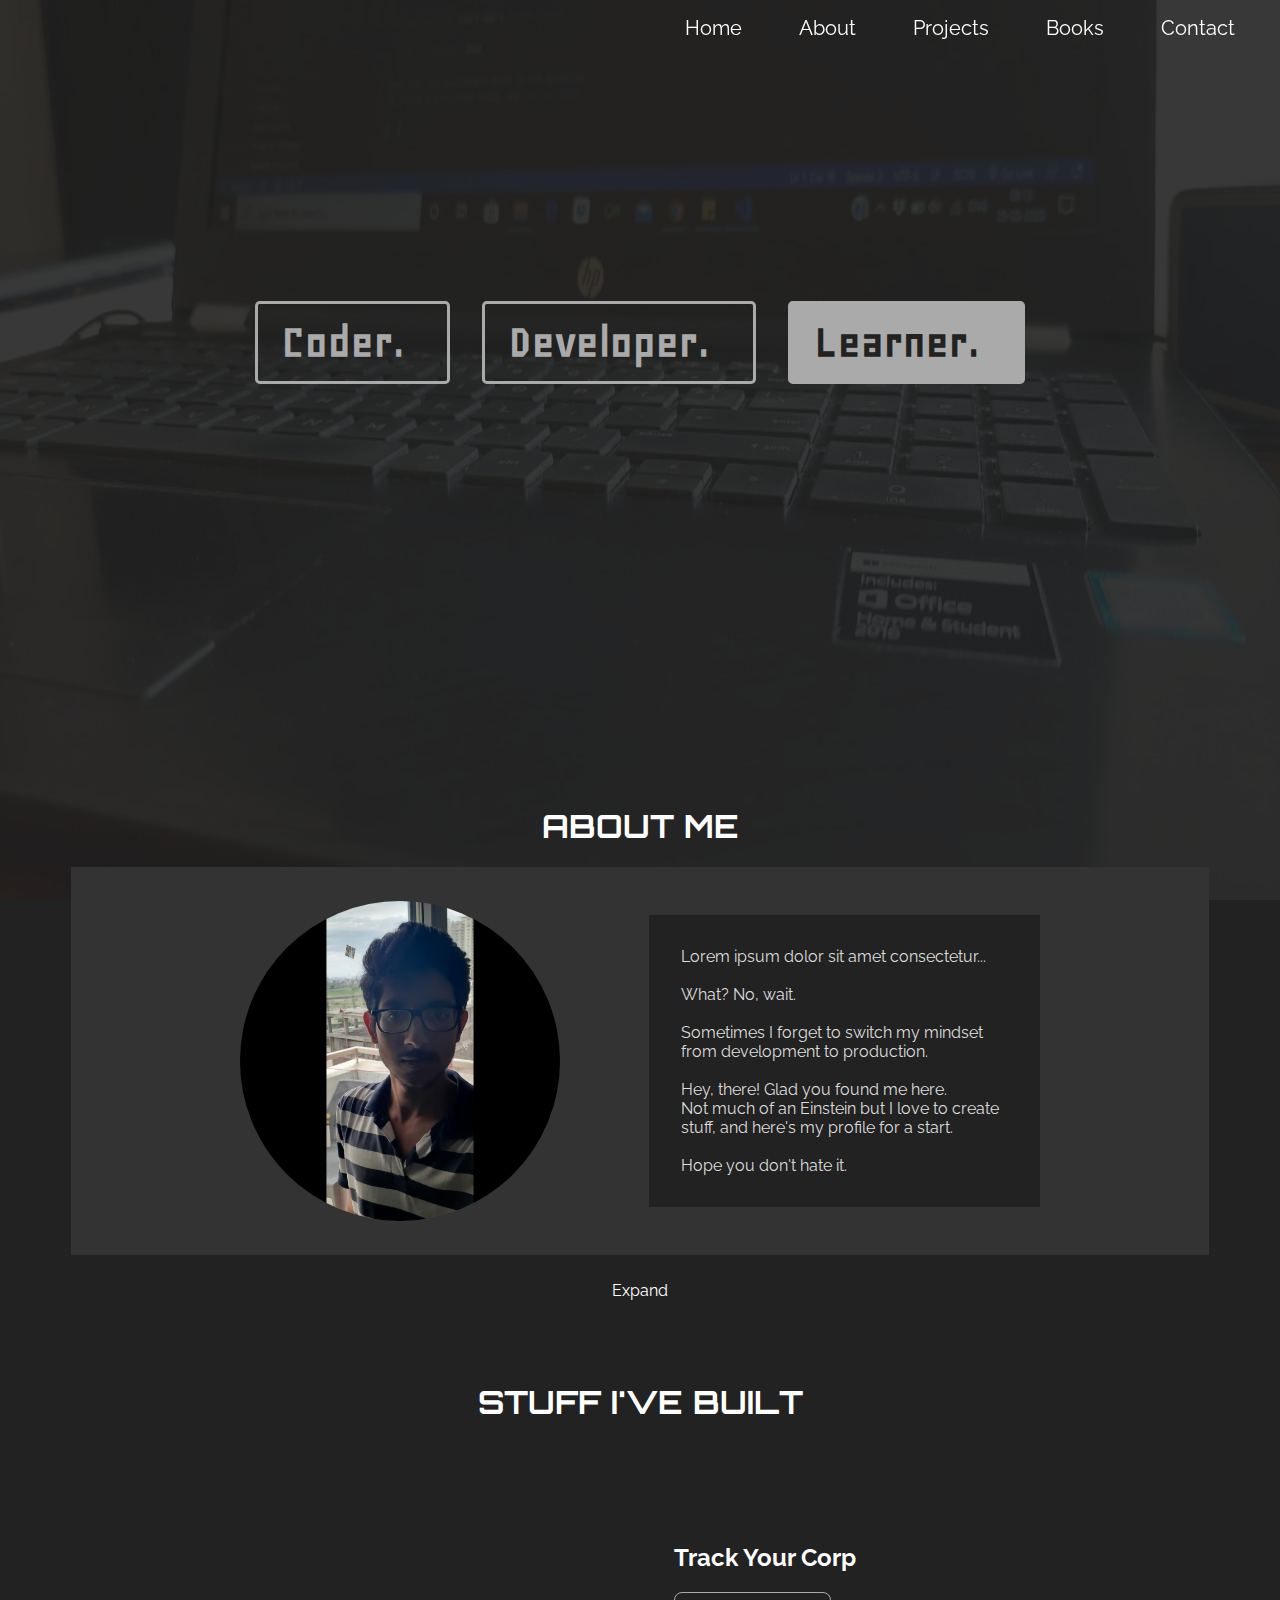
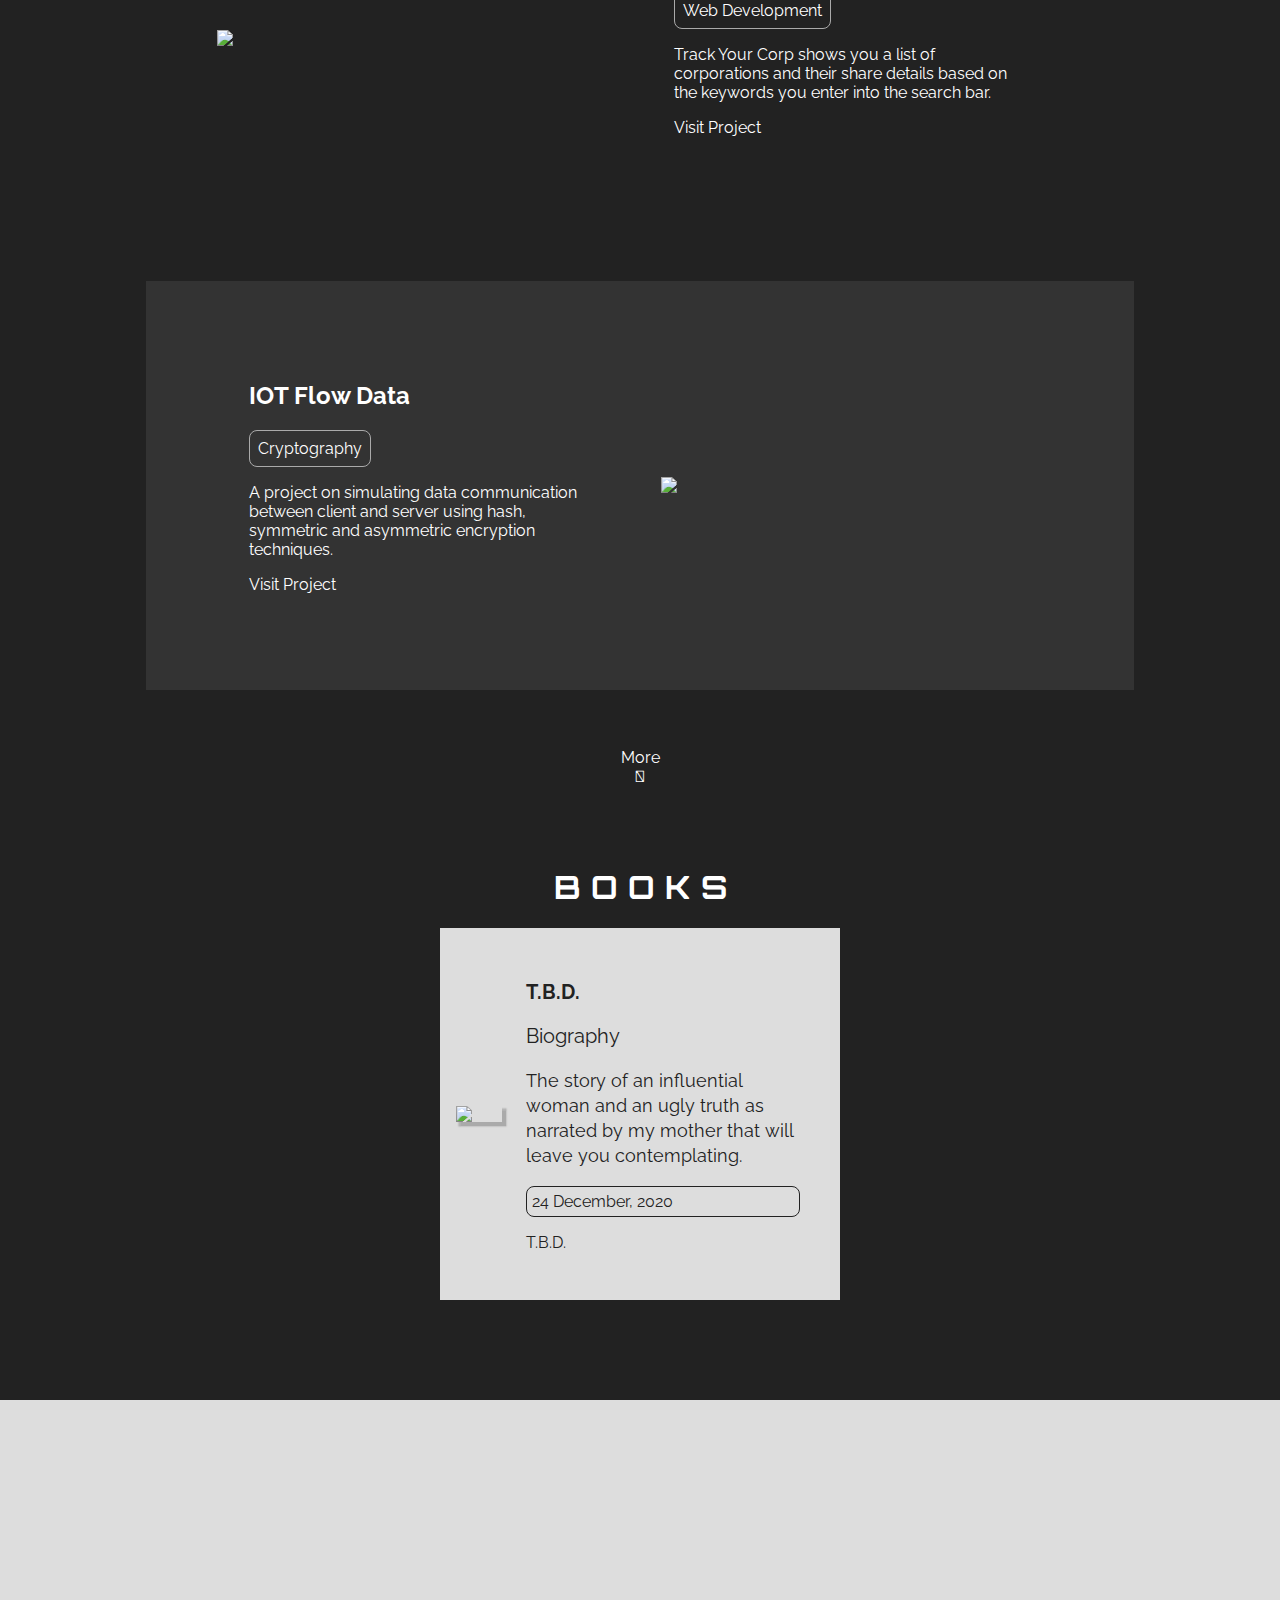
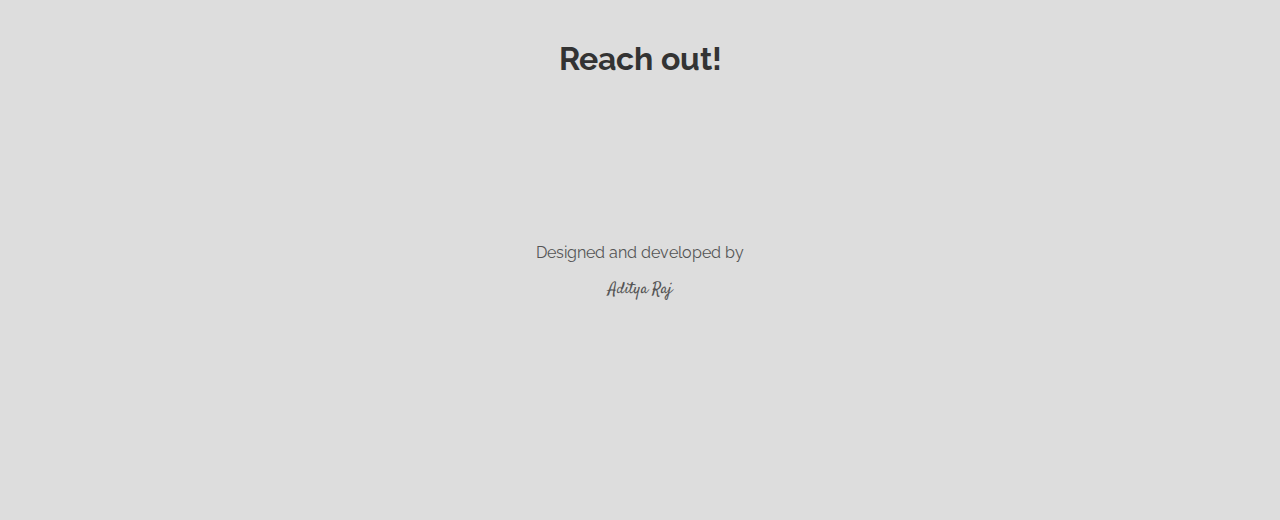
==== index.html @ afdf4fee "Added complete responsivity" ====
<!DOCTYPE html>
<html lang="en">
<head>
    <meta charset="UTF-8">
    <meta name="viewport" content="width=device-width, initial-scale=1.0">
    <link rel="shortcut icon" href="./resources/favicon.ico" type="image/x-icon" />
    <title>Aditya Raj's Portfolio | Projects, Books and More</title>
    <link href="https://fonts.googleapis.com/css2?family=Raleway:wght@400;500&display=swap" rel="stylesheet">
    <link href="https://fonts.googleapis.com/css2?family=Allerta+Stencil&family=Geo&family=Neucha&family=Orbitron&display=swap" rel="stylesheet">
    <link href="https://fonts.googleapis.com/css2?family=Satisfy&display=swap" rel="stylesheet">
    <link href="https://fonts.googleapis.com/css2?family=VT323&display=swap" rel="stylesheet">
    <link href="https://fonts.googleapis.com/css2?family=Orbitron&family=VT323&display=swap" rel="stylesheet">
    <link rel="stylesheet" href="./styles/main.css" />
    <link rel="stylesheet" href="./styles/scrollbar.css" />
    <link rel="stylesheet" href="./styles/navbar.css" />
    <link rel="stylesheet" href="./styles/header.css" />
    <link rel="stylesheet" href="./styles/about.css" />
    <link rel="stylesheet" href="./styles/projects.css" />
    <link rel="stylesheet" href="./styles/books.css" />
    <link rel="stylesheet" href="./styles/view.css" />
    <link rel="stylesheet" href="./styles/footer.css" />
    <script defer src="https://kit.fontawesome.com/a076d05399.js"></script>
    <script defer src="./scripts/navbar_effect.js"></script>
    <script defer src="./scripts/fetch_data.js"></script>
    <script defer src="./scripts/disp_about.js"></script>
    <script defer src="./scripts/disp_exp.js"></script>
    <script defer src="./scripts/disp_edu.js"></script>
    <script defer src="./scripts/disp_proj.js"></script>
    <script defer src="./scripts/disp_books.js"></script>
</head>
<body>
    <div class="nav-bar">
        <div class="nav-bar-links">
            <a href="#" onclick="scroll_to_top(() => window.scrollTo(0, 0))">Home</a>
            <a href="#about">About</a>
            <a href="#projects">Projects</a>
            <a href="#books">Books</a>
            <a href="#foot">Contact</a>
        </div>
    </div>

    <div class="header">
        <div class="header-links">
            <a title="LinkedIn" href="https://www.linkedin.com/in/aditya-raj-090949146/" target="_blank"><i class="fab fa-linkedin"></i></a>
            <a title="GitHub" href="https://github.com/adityaDel222" target="_blank"><i class="fab fa-github"></i></a>
            <a title="Email" href="mailto:aditya.del222@gmail.com" target="_blank"><i class="fas fa-envelope-open"></i></a>
        </div>
        <img src="./resources/cover.jpeg" alt="Aditya Raj" />
        <div class="header-titles">
            <div class="header-item">
                <span class="fas fa-file-code"></span><br />
                <h1>Coder.</h1>
            </div>
            <div class="header-item">
                <span class="fas fa-laptop-code"></span><br />
                <h1>Developer.</h1>
            </div>
            <div class="header-item">
                <span class="fas fa-book"></span><br />
                <h1>Learner.</h1>
            </div>
        </div>
    </div>

    <div id="about"></div>
    <div class="section about-section">
        <h1>ABOUT ME</h1>
        <div class="about-info">
            <img src="./resources/me.jpg" alt="Aditya" />
            <p id="about-info-p"></p>
        </div>
        <div class="view-more" onclick="display_more_about()">Expand<br /><span class="fas fa-chevron-down"></span></div>
        <div class="about-desc">
            <div class="experiences">
                <h2>Work Experience</h2>
                <div class="experiences-list"></div>
            </div>
            <div class="educations">
                <h2>Education</h2>
                <div class="education-list"></div>
            </div>
        </div>
        <div class="view-less" onclick="hide_more_about()">Contract<br /><span class="fas fa-chevron-up"></span></div>
    </div>

    <div id="projects"></div>
    <div class="section projects-section">
        <h1>STUFF I'VE BUILT</h1>
        <div class="projects-list"></div>
        <div class="view-more" onclick="display_more_projects()">More<br /><span class="fas">&#xf078;</span></div>
        <div class="projects-list more-projects-list"></div>
        <div class="view-less" onclick="hide_more_projects()">Less<br /><span class="fas fa-chevron-up"></span></div>
    </div>

    <div id="books"></div>
    <div class="section books-section">
        <h1>B O O K S</h1>
        <div class="books-list"></div>
    </div>

    <div id="foot" class="footer">
        <h1>Reach out!</h1>
        <div class="contact-links">
            <a title="LinkedIn" href="https://www.linkedin.com/in/aditya-raj-090949146/" target="_blank"><i class="fab fa-linkedin"></i></a>
            <a title="GitHub" href="https://github.com/adityaDel222" target="_blank"><i class="fab fa-github"></i></a>
            <a title="Email" href="mailto:aditya.del222@gmail.com" target="_blank"><i class="fas fa-envelope-open"></i></a>
        </div>
        <p>Designed and developed by</p>
        <p>Aditya Raj</p>
    </div>
</body>
</html>
---- styles/main.css ----
* {
    box-sizing: border-box;
}
html {
    scroll-behavior: smooth;
}
body {
    margin: 0;
    background-color: #222;
    font-family: 'Raleway', sans-serif;
    color: #fff;
}
a {
    text-decoration: none;
    color: #fff;
}
.odd-item {
    background-color: #333;
}
.section h1 {
    font-family: 'Orbitron', sans-serif;
}
/* .section {
    margin: 4em 2em 5em 2em;
    display: flex;
    flex-direction: column;
    justify-content: space-around;
    align-items: center;
}
.section h1 {
    text-align: center;
    top: 2em;
    position: sticky;
    font-family: 'Orbitron', sans-serif;
    font-size: 1.7em;
    padding: 1em;
    background-color: #222;
    width: 100%;
}

@media only screen and (max-width: 500px) {
    * {
        margin: 0;
        padding: 0;
    }
} */
---- styles/scrollbar.css ----
::-webkit-scrollbar {
    width: 0.5em;
}
::-webkit-scrollbar-track {
    border-radius: 0.1em;
    background-color: #222;
}
::-webkit-scrollbar-thumb {
    background-color: #222;
    border-radius: 0.5em;
}
::-webkit-scrollbar-thumb:hover {
    background-color: #777;
}
---- styles/navbar.css ----
.nav-bar {
    display: flex;
    justify-content: flex-end;
    align-self: center;
    position: sticky;
    top: 0;
    z-index: 1;
}
.nav-bar-1 {
    background-color: #ddd;
    color: #222;
    transition: 0.2s;
}
.nav-bar-links {
    width: 50%;
    display: flex;
    justify-content: space-around;
    align-items: center;
    padding: 1em;
}
.nav-bar-links-1 {
    color: #222;
    transition: 0.2s;
}
.nav-bar-links a {
    font-size: 1.25em;
}
.nav-bar-links a:hover {
    color: #aaa;
}

@media only screen and (max-width: 1000px) {
    .nav-bar {
        display: none;
    }
}
---- styles/header.css ----
@media only screen and (max-width: 1000px) {
    .header {
        width: 100%;
        display: flex;
        flex-direction: column;
        justify-content: flex-start;
        align-items: center;
    }
    .header-links {
        width: 100%;
        background-color: #555;
        display: flex;
        justify-content: space-around;
    }
    .header-links a {
        font-size: 1.5em;
        padding: 0.5em 0;
    }
    .header img {
        display: none;
    }
    .header-titles {
        width: 100%;
        height: 100%;
        display: flex;
        flex-direction: column;
        justify-content: center;
        align-items: center;
        margin-top: 50px;
        margin-bottom: 50px;
    }
    .header-titles h1 {
        font-family: 'Geo', sans-serif;
        font-size: 3em;
        margin: 0.25em;
    }
    .header-item {
        width: 70%;
        color: #ddd;
        padding: 0 15px;
    }
    .header-item br, .header-item span {
        display: none;
    }
}

@media only screen and (max-width: 500px) {
    .header-titles {
        margin-top: 150px;
        margin-bottom: 200px;
    }
}

@media only screen and (min-height: 650px) and (max-height: 700px) {
    .header-titles {
        margin-top: 200px;
        margin-bottom: 200px;
    }
}

@media only screen and (min-height: 700px) and (max-height: 900px) {
    .header-titles {
        margin-top: 200px;
        margin-bottom: 325px;
    }
}

@media only screen and (min-width: 1000px) {
    .header {
        display: flex;
        flex-direction: column;
        justify-content: center;
        align-items: center;
        /* height: 100vh; */
    }
    .header-links {
        display: none;
    }
    .header img {
        width: 100%;
        height: 100vh;
        position: absolute;
        top: 0;
        z-index: -1;
        opacity: 0.1;
    }
    .header-titles  {
        display: flex;
        justify-content: center;
        align-items: center;
    }
    .header-item {
        display: flex;
        flex-direction: column;
        justify-content: center;
        align-items: center;
        margin: 1em;
    }
    .header-item span {
        font-size: 4em;
        color: #aaa;
    }
    .header-titles h1 {
        font-family: 'Geo', sans-serif;
        color: #aaa;
        font-size: 3em;
        margin: 0.2em;
        width: 100%;
        border: 0.075em solid #aaa;
        border-radius: 0.1em;
        padding: 0.25em 0.5em;
    }
    .header-titles .header-item:last-child h1 {
        background-color: #aaa;
        color: #222;
    }
}
---- styles/about.css ----
@media only screen and (max-width: 1000px) {
    .about-section {
        display: flex;
        flex-direction: column;
        justify-content: center;
        align-items: center;
    }
    .about-info {
        display: flex;
        flex-direction: column;
        justify-content: center;
        align-items: center;
        background-color: #ddd;
        padding: 30px 0;
    }
    .about-info img {
        max-width: 50%;
        border-radius: 50%;
    }
    .about-info p {
        width: 100%;
        margin-top: 30px;
        line-height: 25px;
        background-color: #222;
        padding: 30px;
    }
    .about-desc {
        display: none;
        flex-direction: column;
        justify-content: center;
        align-items: center;
        margin: 0 30px;
    }
    .experiences, .educations {
        display: flex;
        flex-direction: column;
        justify-content: center;
        align-items: center;
    }
    .timeline {
        display: none;
    }
    .experience-body, .education-body {
        padding: 30px;
    }
    .exp-title, .edu-degree {
        font-size: 1.5em;
    }
    .exp-company, .edu-institution {
        font-size: 1.25em;
    }
    .exp-location {
        font-size: 0.9em;
        display: inline-block;
        color: #ccc;
    }
    .exp-period, .edu-period {
        display: inline-block;
        padding: 0.5em;
        font-size: 0.8em;
        border: 0.1em solid #777;
        border-radius: 0.5em;
        margin: 0 1em 0 0;
        background-color: #333;
    }
    .edu-subject span {
        margin-right: 5px;
    }
    .exp-description, .edu-subject {
        line-height: 25px;
    }
}

@media only screen and (max-width: 500px) {
    .about-info img {
        max-width: 80%;
    }
}

@media only screen and (min-width: 1000px) {
    .about-section {
        display: flex;
        flex-direction: column;
        justify-content: center;
        align-items: center;
        margin-top: 50px;
    }
    .about-info {
        display: flex;
        justify-content: space-evenly;
        align-items: center;
        background-color: #333;
        padding: 2em 5em;
        margin-bottom: 1em;
    }
    .about-info img {
        width: 20em;
        border-radius: 50%;
    }
    .about-info p {
        width: 40%;
        background-color: #222;
        color: #ddd;
        padding: 2em;
    }
    .about-desc {
        display: none;
        flex-direction: column;
        justify-content: center;
        align-items: center;
    }
    .experiences, .educations {
        display: flex;
        flex-direction: column;
        justify-content: center;
        align-items: center;
    }
    .experiences-list, .education-list {
        display: flex;
        flex-direction: column;
        justify-content: center;
        align-items: center;
    }
    .experience, .education {
        display: flex;
        justify-content: center;
    }
    .timeline {
        display: flex;
        flex-direction: column;
        justify-content: center;
        align-items: center;
        margin-bottom: 0;
    }
    .timeline .circle {
        width: 0;
        height: 0;
        border: 0.75em solid #aaa;
        border-radius: 50%;
        display: flex;
        justify-content: center;
        align-items: center;
    }
    .timeline .circle .inner-circle {
        width: 0;
        height: 0;
        border: 0.5em solid #222;
        border-radius: 50%;
    }
    .timeline .line {
        width: 0;
        height: 100%;
        border: 0.15em solid #777;
    }
    .education:first-child .timeline .line:first-child,
    .education:last-child .timeline .line:last-child,
    .experience:first-child .timeline .line:first-child,
    .experience:last-child .timeline .line:last-child {
        border-color: #222;
    }
    .experience-body, .education-body {
        width: 40em;
        margin-left:1em;
        padding: 1em;
    }
    .experience-body p, .education-body p {
        margin-bottom: 0.5em;
    }
    .experience-body .exp-title, .education-body .edu-degree {
        font-size: 1.25em;
        font-weight: bold;
    }
    .experience-body .exp-company, .education-body .edu-institution {
        font-size: 1.25em;
    }
    .experience-body .exp-location {
        font-size: 0.9em;
        display: inline-block;
        margin-left: 1em;
        color: #ccc;
    }
    .experience-body .exp-period, .education-body .edu-period {
        display: inline-block;
        padding: 0.5em;
        font-size: 0.8em;
        border: 0.1em solid #777;
        border-radius: 0.5em;
        margin: 0;
        background-color: #333;
    }
    .exp-description, .edu-subject {
        line-height: 25px;
    }
}
---- styles/projects.css ----
@media only screen and (max-width: 1000px) {
    .projects-section {
        display: flex;
        flex-direction: column;
        justify-content: center;
        align-items: center;
    }
    .projects-section h1 {
        margin-top: 50px;
    }
    .projects-list {
        display: flex;
        flex-direction: column;
        justify-content: center;
        align-items: center;
    }
    .project {
        display: flex;
        flex-direction: column;
        justify-content: center;
        align-items: center;
    }
    .project img {
        order: 1;
        margin-top: 50px;
        width: 100%;
    }
    .project-info {
        order: 2;
        padding: 1em 3em;
    }
    .project-title {
        font-size: 1.5em;
    }
    .project-domain {
        display: inline-block;
        padding: 0.5em;
        margin: 0;
        border: 2px solid #aaa;
        border-radius: 0.5em;
    }
    .project-description {
        line-height: 25px;
    }
    .projects-section .view-more, .projects-section .view-less {
        margin-top: 10px;
        text-align: center;
    }
    .more-projects-list, .projects-section .view-less {
        display: none;
    }
}

@media only screen and (min-width: 1000px) {
    .projects-section {
        display: flex;
        flex-direction: column;
        justify-content: center;
        align-items: center;
        margin-top: 50px;
    }
    .projects-list {
        display: flex;
        flex-direction: column;
        justify-content: center;
        align-items: center;
        margin: 0 2em;
    }
    .more-projects-list {
        display: none;
    }
    .project {
        display: flex;
        justify-content: space-evenly;
        align-items: center;
        margin-bottom: 3em;
        width: 85%;
        padding: 3em;
    }
    .project img {
        width: 45%;
    }
    .project-info {
        margin: 2em;
        width: 40%;
    }
    .project-domain {
        display: inline-block;
        padding: 0.5em;
        margin: 0;
        border: 0.05em solid #aaa;
        border-radius: 0.5em;
    }
}
---- styles/books.css ----
@media only screen and (max-width: 1000px) {
    .books-section {
        display: flex;
        flex-direction: column;
        justify-content: center;
        align-items: center;
    }
    .books-section h1 {
        margin-top: 50px;
    }
    .books-list {
        display: flex;
        flex-direction: column;
        justify-content: center;
        align-items: center;
    }
    .book {
        display: flex;
        flex-direction: column;
        justify-content: center;
        align-items: center;
        background-color: #ddd;
        padding: 1em;
        color: #000;
        margin-bottom: 2em;
    }
    .book img {
        width: 30%;
        box-shadow: 2px 2px 1px 1px #aaa;
    }
    .book-info {
        margin: 1em 3em;
    }
    .book-title {
        font-size: 1.25em;
        font-weight: bold;
    }
    .book-genre {
        font-size: 1.25em;
    }
    .book-description {
        line-height: 25px;
    }
    .book-release-date {
        display: inline-block;
        padding: 0.5em;
        font-size: 0.8em;
        border: 0.1em solid #333;
        border-radius: 0.5em;
        margin: 0 1em 0 0;
    }
}

@media only screen and (max-width: 500px) {
    .book img {
        width: 40%;
    }
}

@media only screen and (min-width: 1000px) {
    .books-section {
        display: flex;
        flex-direction: column;
        justify-content: center;
        align-items: center;
        margin-top: 50px;
    }
    .books-list {
        display: flex;
        justify-content: center;
        align-items: center;
    }
    .book {
        display: flex;
        justify-content: center;
        align-items: center;
        background-color: #ddd;
        color: #222;
        width: 25em;
        padding: 1em;
    }
    .book img {
        width: 10em;
        box-shadow: 0.2em 0.2em 0.1em 0.1em #aaa;
    }
    .book-info {
        margin: 1em 1.5em;;
    }
    .book-title {
        font-weight: bold;
        font-size: 1.25em;
    }
    .book-genre {
        font-size: 1.25em;
    }
    .book-description {
        font-size: 1.1em;
    }
    .book-description {
        line-height: 25px;
    }
    .book-release-date {
        padding: 0.3em;
        border: 0.05em solid #222;
        border-radius: 0.5em;
    }
}
---- styles/view.css ----
.view-less {
    display: none;
}
.view-more, .view-less {
    text-align: center;
    cursor: pointer;
    margin: 10px;
}
.view-more span, .view-less span {
    margin: 0;
}
.view-more span:hover, .view-less span:hover {
    transform: translateY(0.1em);
}
.view-less span:hover {
    transform: translateY(-0.1em);
}
---- styles/footer.css ----
@media only screen and (max-width: 1000px) {
    .footer {
        display: flex;
        flex-direction: column;
        justify-content: center;
        align-items: center;
    }
    .footer h1 {
        padding: 100px 0 50px 0;
    }
    .contact-links {
        display: flex;
        width: 80%;
        justify-content: space-around;
        align-items: center;
        margin-bottom: 50px;
    }
    .contact-links a {
        font-size: 3em;
    }
    .footer p {
        color: #aaa;
    }
    .footer p:last-child {
        font-family: 'Satisfy', cursive;
        margin: 0 0 30px 0;
    }
}

@media only screen and (min-width: 1000px) {
    .footer {
        display: flex;
        flex-direction: column;
        justify-content: center;
        align-items: center;
        min-height: 80vh;
        background-color: #ddd;
        margin-top: 100px;
    }
    .footer h1 {
        color: #333;
    }
    .contact-links {
        display: flex;
        justify-content: space-between;
        align-items: center;
    }
    .contact-links a {
        margin: 1em 0.5em;
        font-size: 4em;
        color: hsla(201, 50%, 20%, 0.8);
    }
    .contact-links a:hover {
        color: hsla(201, 50%, 20%, 1);
    }
    .footer p {
        color: #555;
        margin-bottom: 0;
        text-align: center;
    }
    .footer p:last-child {
        font-family: 'Satisfy', cursive;
    }
}
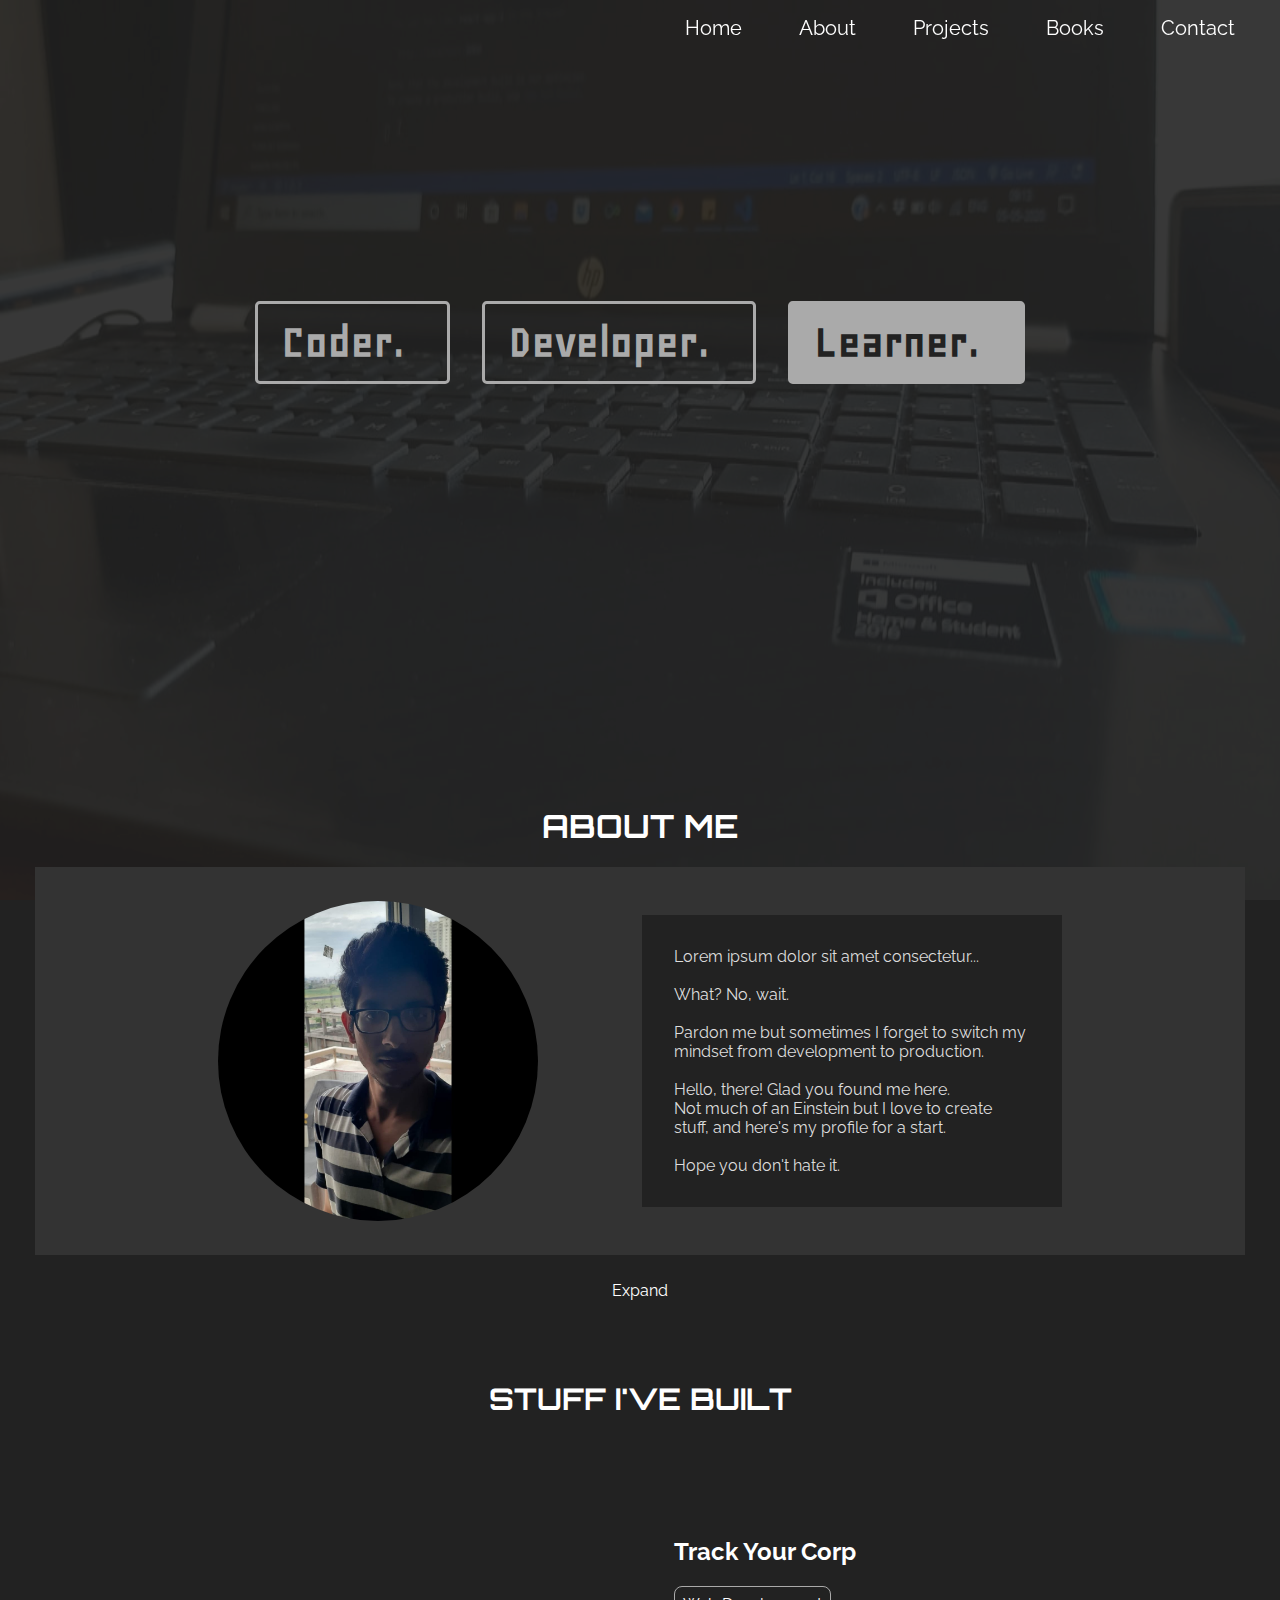
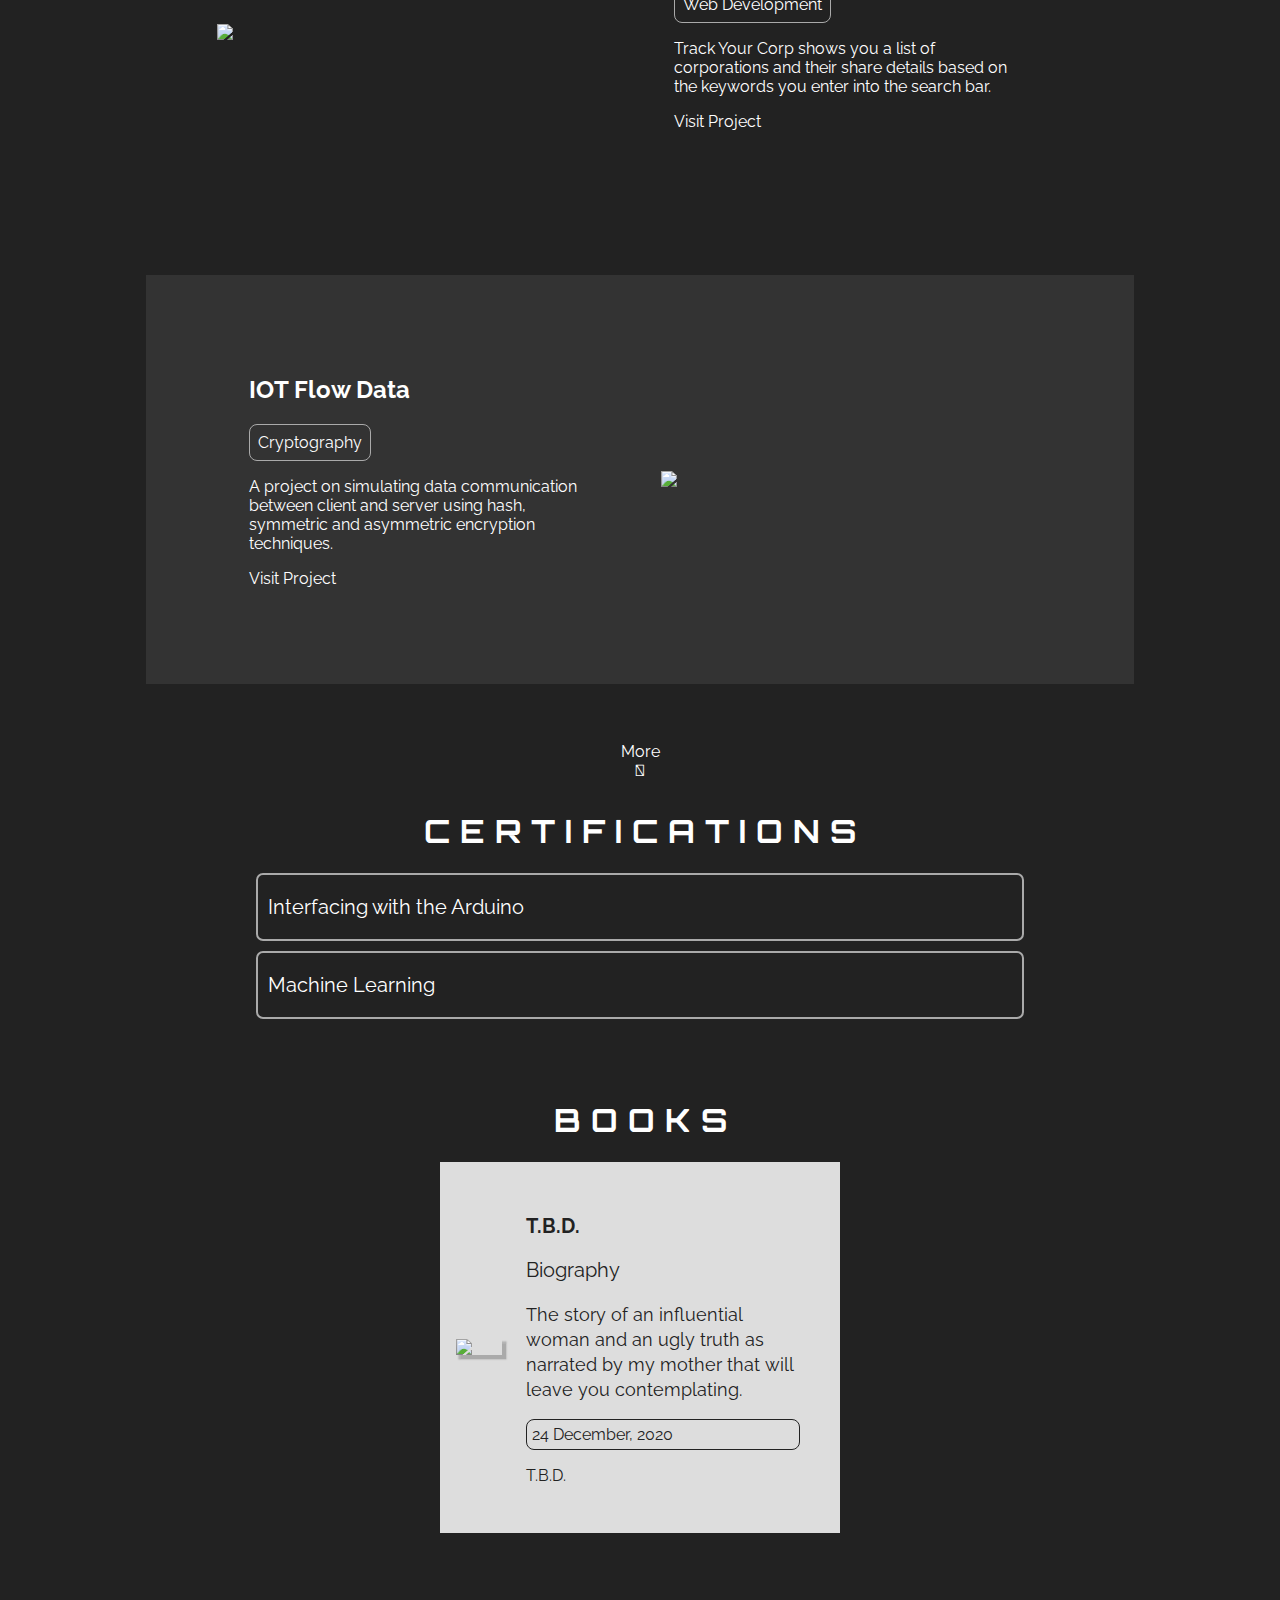
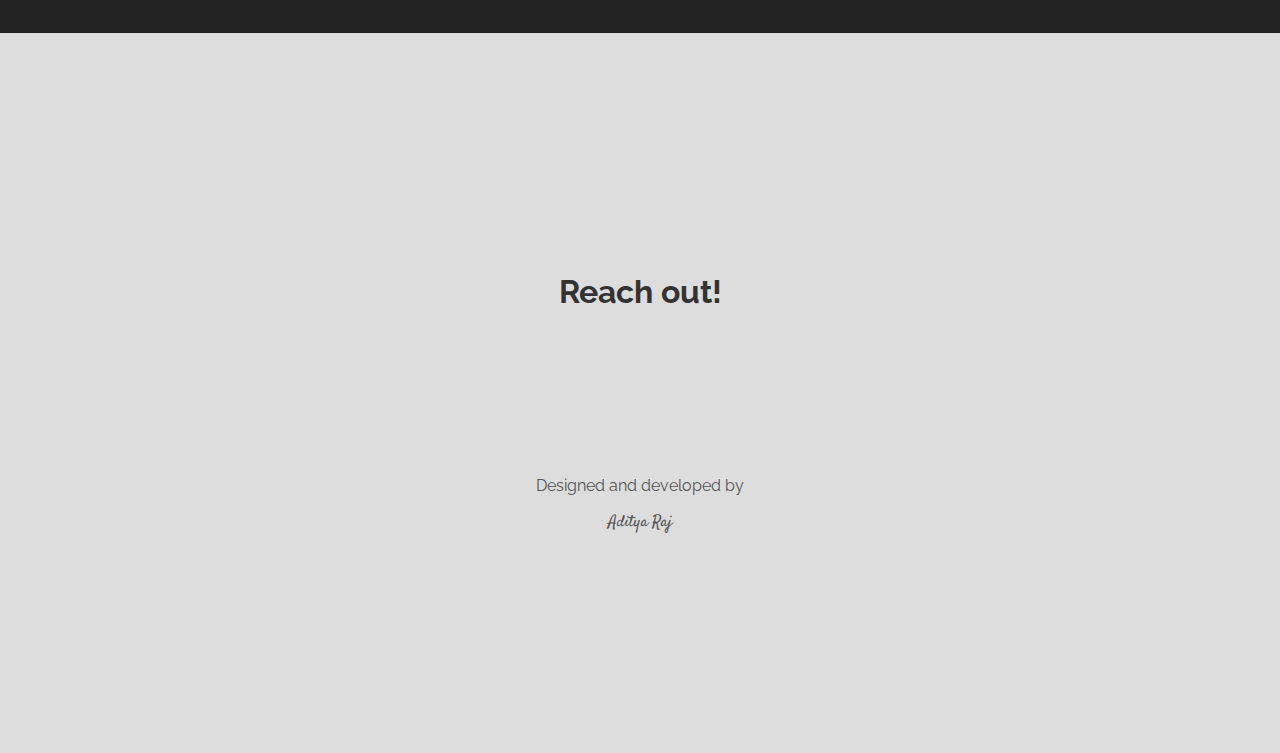
==== commit 44bd1e19: "Added certifications with responsivity" ====
--- a/index.html
+++ b/index.html
@@ -16,6 +16,7 @@
     <link rel="stylesheet" href="./styles/header.css" />
     <link rel="stylesheet" href="./styles/about.css" />
     <link rel="stylesheet" href="./styles/projects.css" />
+    <link rel="stylesheet" href="./styles/certifications.css" />
     <link rel="stylesheet" href="./styles/books.css" />
     <link rel="stylesheet" href="./styles/view.css" />
     <link rel="stylesheet" href="./styles/footer.css" />
@@ -25,6 +26,7 @@
     <script defer src="./scripts/disp_about.js"></script>
     <script defer src="./scripts/disp_exp.js"></script>
     <script defer src="./scripts/disp_edu.js"></script>
+    <script defer src="./scripts/disp_cert.js"></script>
     <script defer src="./scripts/disp_proj.js"></script>
     <script defer src="./scripts/disp_books.js"></script>
 </head>
@@ -38,7 +40,6 @@
             <a href="#foot">Contact</a>
         </div>
     </div>
-
     <div class="header">
         <div class="header-links">
             <a title="LinkedIn" href="https://www.linkedin.com/in/aditya-raj-090949146/" target="_blank"><i class="fab fa-linkedin"></i></a>
@@ -61,7 +62,6 @@
             </div>
         </div>
     </div>
-
     <div id="about"></div>
     <div class="section about-section">
         <h1>ABOUT ME</h1>
@@ -82,7 +82,6 @@
         </div>
         <div class="view-less" onclick="hide_more_about()">Contract<br /><span class="fas fa-chevron-up"></span></div>
     </div>
-
     <div id="projects"></div>
     <div class="section projects-section">
         <h1>STUFF I'VE BUILT</h1>
@@ -91,13 +90,15 @@
         <div class="projects-list more-projects-list"></div>
         <div class="view-less" onclick="hide_more_projects()">Less<br /><span class="fas fa-chevron-up"></span></div>
     </div>
-
+    <div class="section certifications-section">
+        <h1> C E R T I F I C A T I O N S</h1>
+        <div class="certifications-list"></div>
+    </div>
     <div id="books"></div>
     <div class="section books-section">
         <h1>B O O K S</h1>
         <div class="books-list"></div>
     </div>
-
     <div id="foot" class="footer">
         <h1>Reach out!</h1>
         <div class="contact-links">
--- a/styles/main.css
+++ b/styles/main.css
@@ -19,28 +19,4 @@
 }
 .section h1 {
     font-family: 'Orbitron', sans-serif;
-}
-/* .section {
-    margin: 4em 2em 5em 2em;
-    display: flex;
-    flex-direction: column;
-    justify-content: space-around;
-    align-items: center;
-}
-.section h1 {
-    text-align: center;
-    top: 2em;
-    position: sticky;
-    font-family: 'Orbitron', sans-serif;
-    font-size: 1.7em;
-    padding: 1em;
-    background-color: #222;
-    width: 100%;
-}
-
-@media only screen and (max-width: 500px) {
-    * {
-        margin: 0;
-        padding: 0;
-    }
-} */+}--- a/styles/header.css
+++ b/styles/header.css
@@ -71,7 +71,6 @@
         flex-direction: column;
         justify-content: center;
         align-items: center;
-        /* height: 100vh; */
     }
     .header-links {
         display: none;
--- a/styles/projects.css
+++ b/styles/projects.css
@@ -1,3 +1,7 @@
+.projects-section h1 {
+    font-size: 30px;
+}
+
 @media only screen and (max-width: 1000px) {
     .projects-section {
         display: flex;
--- a/styles/certifications.css
+++ b/styles/certifications.css
@@ -0,0 +1,145 @@
+@media only screen and (max-width: 1000px) {
+    .certifications-section {
+        display: flex;
+        flex-direction: column;
+        justify-content: center;
+        align-items: center;
+    }
+    .certifications-section h1 {
+        margin: 75px 0 40px;
+        font-size: 24px;
+    }
+    .certifications-list {
+        display: flex;
+        flex-direction: column;
+        justify-content: center;
+        align-items: center;
+        width: 100%;
+    }
+    .certification {
+        display: flex;
+        flex-direction: column;
+        justify-content: center;
+        align-items: center;
+        width: 100%;
+        margin-bottom: 10px;
+    }
+    .certification-header {
+        display: flex;
+        justify-content: space-between;
+        align-items: center;
+        width: 100%;
+        padding: 0 10px;
+        margin: 0;
+        background-color: #333;
+        cursor: pointer;
+    }
+    .certification-header p {
+        font-size: 1.25em;
+    }
+    .certification-header .fa-chevron-up {
+        display: none;
+    }
+    .certification-body {
+        display: none;
+        flex-direction: column;
+        justify-content: space-around;
+        align-items: flex-start;
+        width: 100%;
+        padding: 0 30px;
+        background-color: #ddd;
+        color: #222;
+        box-shadow: inset 0 5px 10px #aaa;
+        transition: 2s;
+    }
+    .certification-body .cert-date span {
+        margin-left: 3px;
+        font-size: 0.75em;
+        background-color: #777;
+        color: #ddd;
+        border: 1px solid #222;
+        border-radius: 5px;
+        padding: 5px;
+    }
+    .certification-body a {
+        color: #222;
+    }
+    .certification-body span {
+        margin-left: 5px;
+    }
+}
+
+@media only screen and (min-width: 600px) {
+    .certification-body {
+        flex-direction: row;
+    }
+}
+
+@media only screen and (min-width: 1000px) {
+    .certifications-section {
+        display: flex;
+        flex-direction: column;
+        justify-content: center;
+        align-items: center;
+    }
+    .certifications-list {
+        display: flex;
+        flex-direction: column;
+        justify-content: center;
+        align-items: center;
+        width: 60%;
+    }
+    .certification {
+        display: flex;
+        flex-direction: column;
+        justify-content: center;
+        align-items: center;
+        width: 100%;
+        margin-bottom: 10px;
+    }
+    .certification-header {
+        display: flex;
+        justify-content: space-between;
+        align-items: center;
+        width: 100%;
+        padding: 0 10px;
+        margin: 0;
+        border: 2px solid #aaa;
+        border-top-left-radius: 7px;
+        border-top-right-radius: 7px;
+        border-bottom-left-radius: 7px;
+        border-bottom-right-radius: 7px;
+        cursor: pointer;
+    }
+    .certification-header p {
+        font-size: 1.25em;
+    }
+    .certification-header .fa-chevron-up {
+        display: none;
+    }
+    .certification-body {
+        display: none;
+        justify-content: space-around;
+        align-items: flex-start;
+        width: 100%;
+        background-color: #ddd;
+        color: #222;
+        box-shadow: inset 0 5px 10px #aaa;
+        transition: 2s;
+    }
+    .certification-body .cert-date span {
+        margin-left: 3px;
+        font-size: 0.75em;
+        background-color: #777;
+        color: #ddd;
+        border: 1px solid #222;
+        border-radius: 5px;
+        padding: 5px;
+    }
+    .certification-body a {
+        color: #222;
+    }
+    .certification-body span {
+        margin-left: 5px;
+    }
+}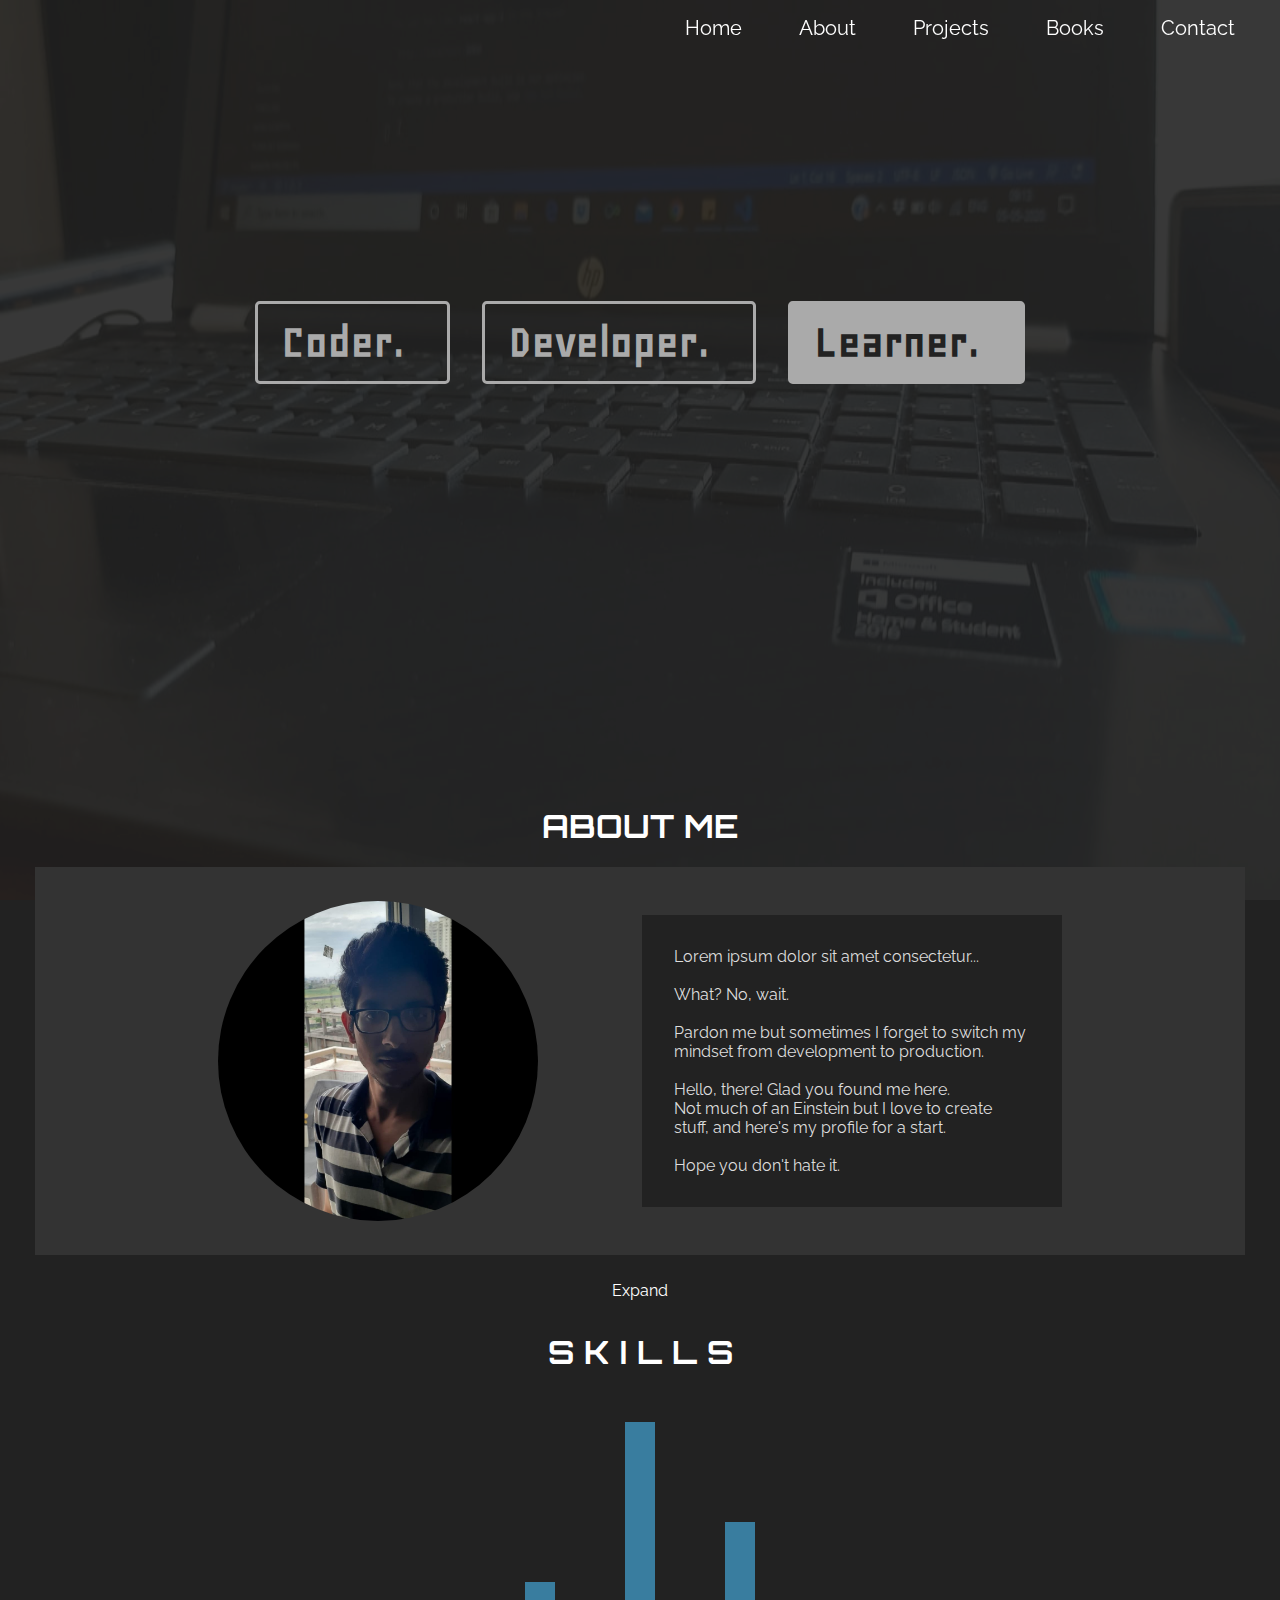
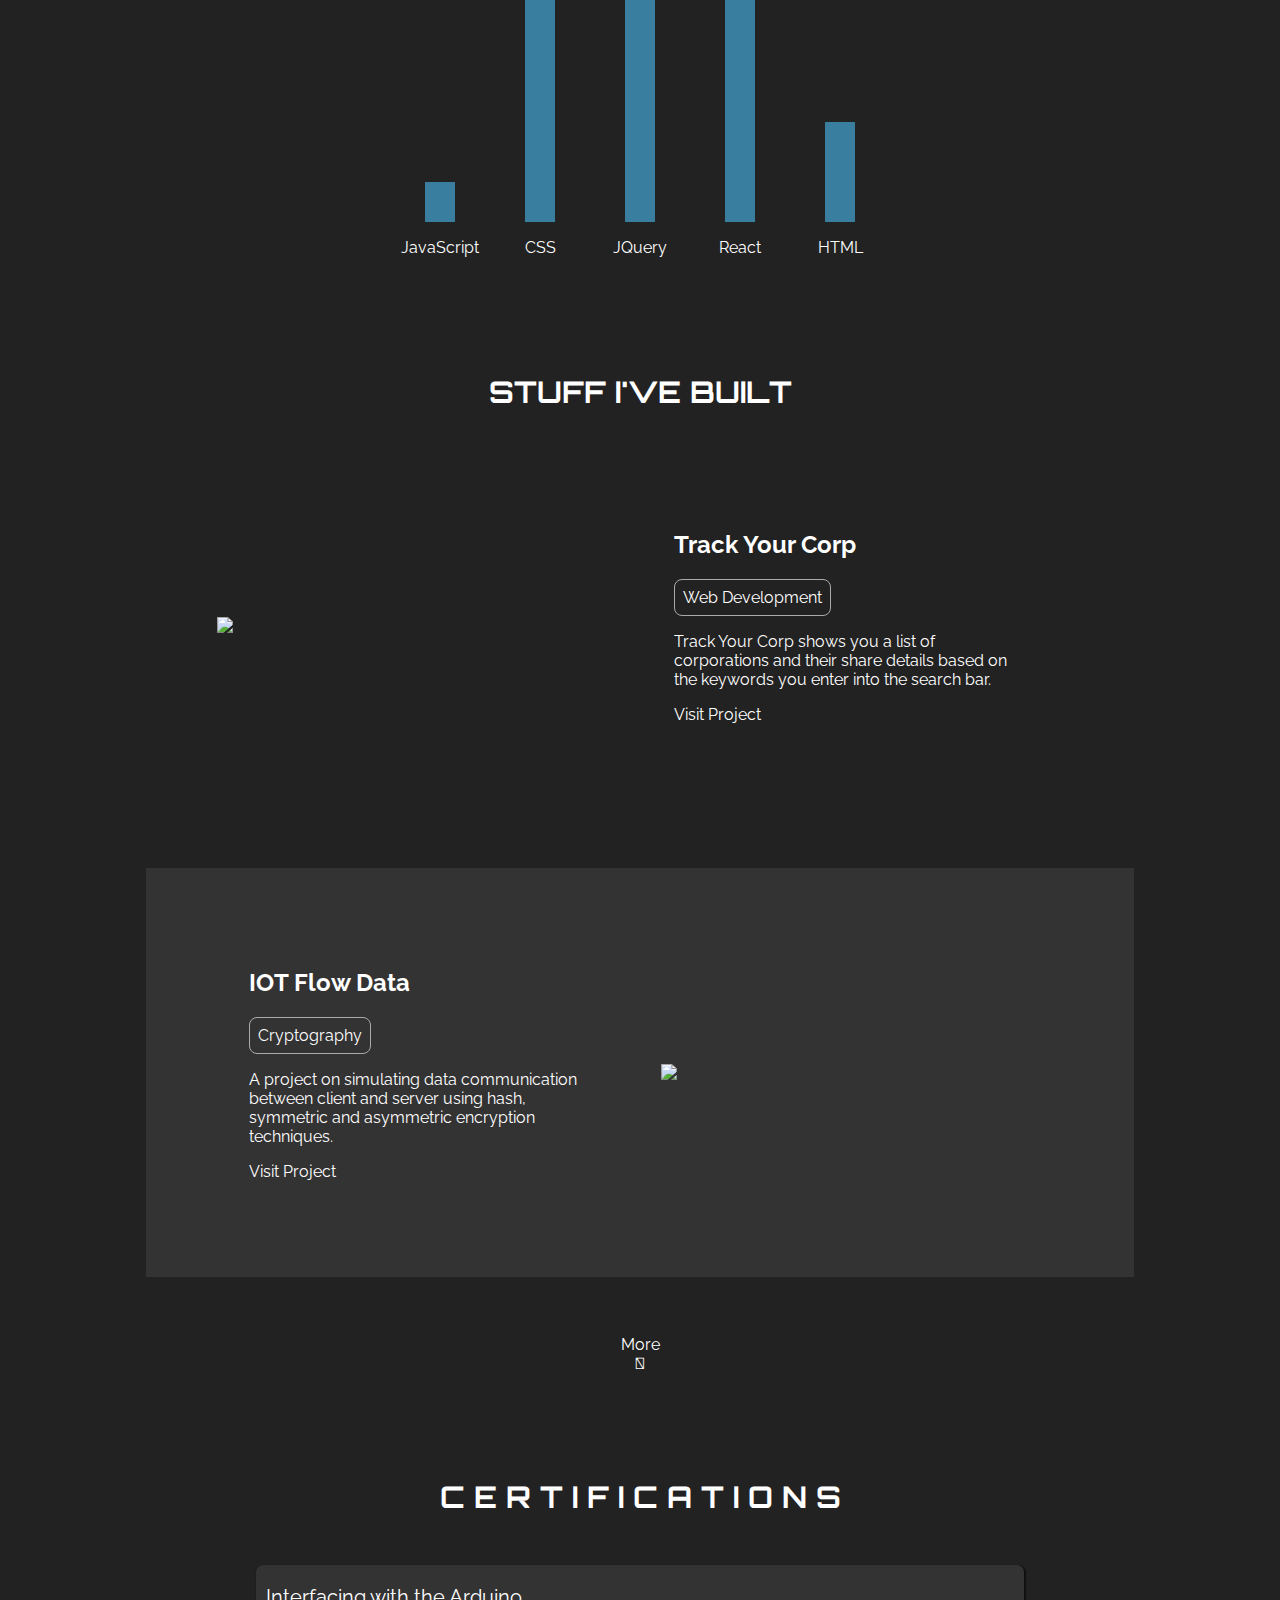
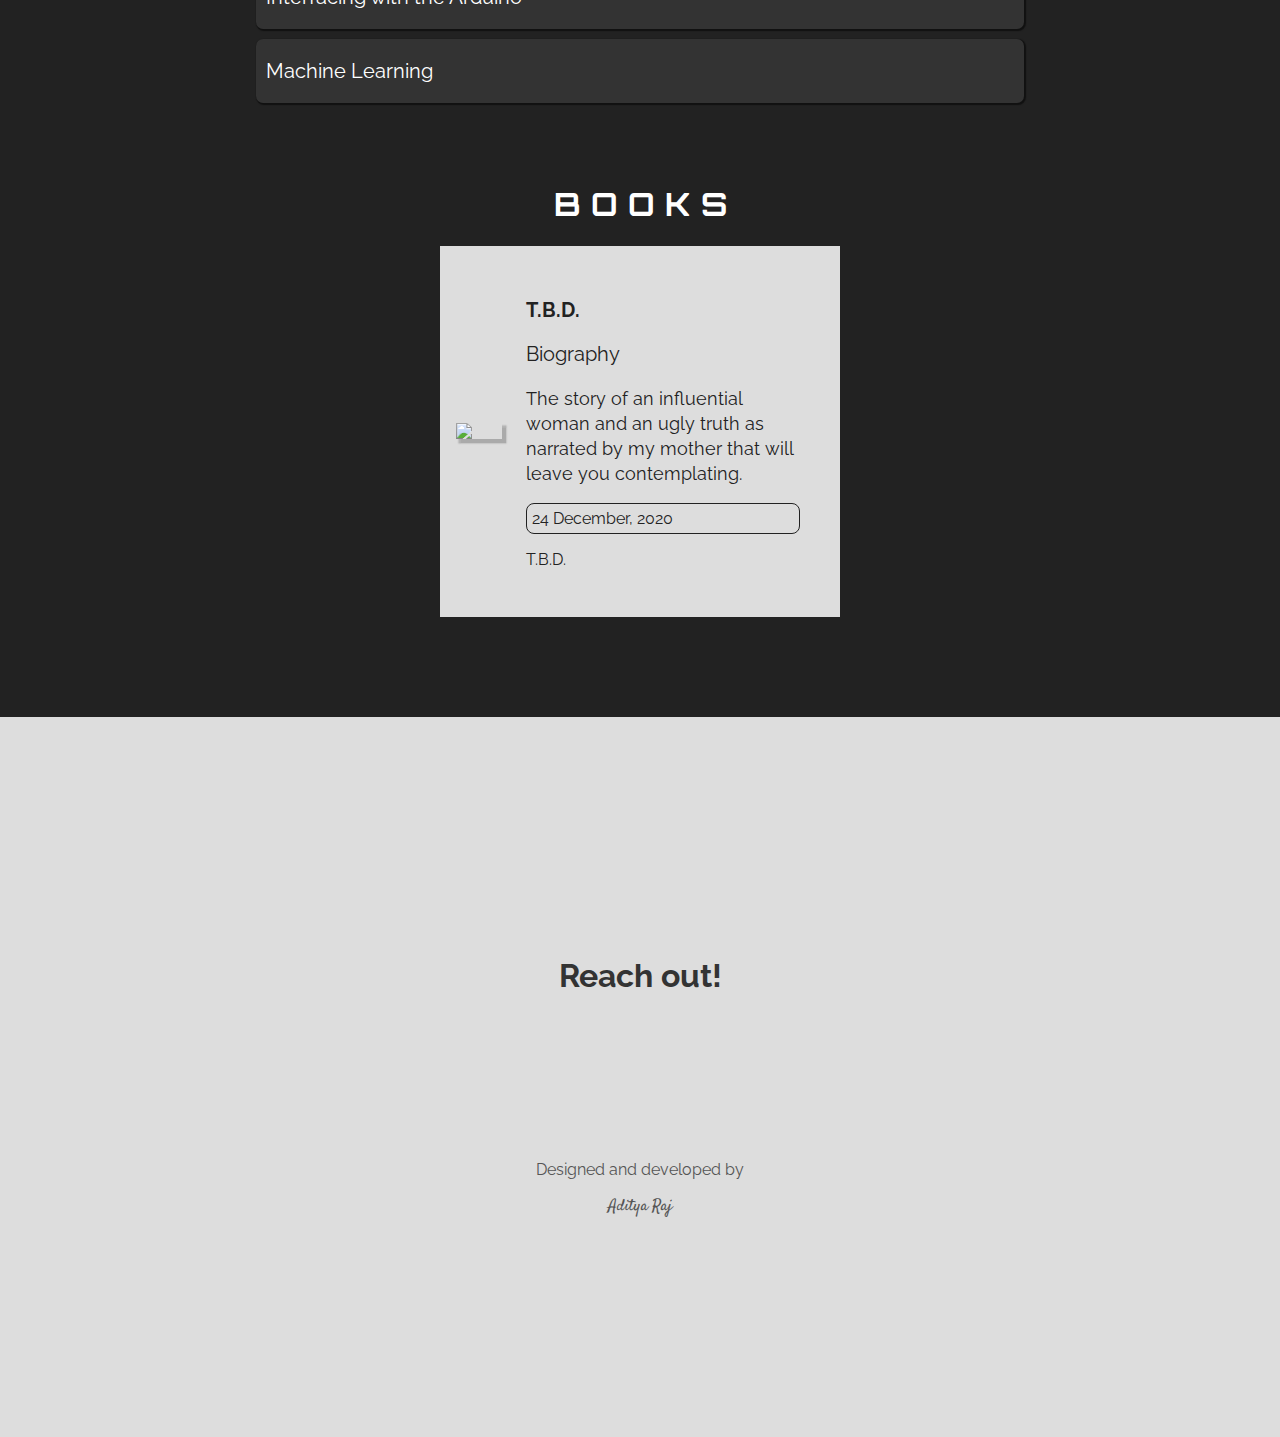
==== commit 74585b17: "Updated with Skills and more" ====
--- a/index.html
+++ b/index.html
@@ -15,6 +15,7 @@
     <link rel="stylesheet" href="./styles/navbar.css" />
     <link rel="stylesheet" href="./styles/header.css" />
     <link rel="stylesheet" href="./styles/about.css" />
+    <link rel="stylesheet" href="./styles/skills.css" />
     <link rel="stylesheet" href="./styles/projects.css" />
     <link rel="stylesheet" href="./styles/certifications.css" />
     <link rel="stylesheet" href="./styles/books.css" />
@@ -26,8 +27,9 @@
     <script defer src="./scripts/disp_about.js"></script>
     <script defer src="./scripts/disp_exp.js"></script>
     <script defer src="./scripts/disp_edu.js"></script>
+    <script defer src="./scripts/disp_skills.js"></script>
+    <script defer src="./scripts/disp_proj.js"></script>
     <script defer src="./scripts/disp_cert.js"></script>
-    <script defer src="./scripts/disp_proj.js"></script>
     <script defer src="./scripts/disp_books.js"></script>
 </head>
 <body>
@@ -82,6 +84,11 @@
         </div>
         <div class="view-less" onclick="hide_more_about()">Contract<br /><span class="fas fa-chevron-up"></span></div>
     </div>
+    <div id="skills"></div>
+    <div class="section skills-section">
+        <h1>S K I L L S</h1>
+        <div class="skills-list"></div>
+    </div>
     <div id="projects"></div>
     <div class="section projects-section">
         <h1>STUFF I'VE BUILT</h1>
--- a/styles/skills.css
+++ b/styles/skills.css
@@ -0,0 +1,88 @@
+
+@media only screen and (max-width: 1000px) {
+    .skills-section {
+        display: flex;
+        flex-direction: column;
+        justify-content: center;
+        align-items: center;
+    }
+    .skills-section h1 {
+        margin: 50px 0;
+    }
+    .skills-list {
+        display: flex;
+        flex-direction: column;
+        justify-content: center;
+        align-items: flex-start;
+        width: 100%;
+    }
+    .skill {
+        display: flex;
+        justify-content: space-between;
+        align-items: center;
+        width: 100%;
+    }
+    .skill-bar {
+        display: flex;
+        justify-content: flex-start;
+        align-items: center;
+        width: 75%;
+    }
+    .skill-strength {
+        height: 25px;
+        background-color: hsla(200, 50%, 50%, 0.8);
+        outline: none;
+        border: none;
+    }
+    .skill-strength:focus {
+        border: 3px solid hsla(200, 50%, 75%, 0.8);
+    }
+    .skill-strength-value {
+        opacity: 0;
+        margin-left: 10px
+    }
+    .skill-name {
+        width: 25%;
+        height: 100%;
+        margin-right: 10px;
+        border-left: 1px dashed #fff;
+        text-align: right;
+    }
+}
+
+@media only screen and (min-width: 1000px) {
+    .skills-section {
+        display: flex;
+        flex-direction: column;
+        justify-content: center;
+        align-items: center;
+    }
+    .skills-list {
+        display: flex;
+        justify-content: center;
+        align-items: flex-end;
+    }
+    .skill {
+        display: flex;
+        flex-direction: column;
+        justify-content: center;
+        align-items: center;
+        width: 100px;
+        overflow: hidden;
+    }
+    .skill-strength-value {
+        opacity: 0;
+        margin: 0;
+        padding: 5px 5px;
+        color: #fff;
+    }
+    .skill-strength {
+        width: 30px;
+        background-color: hsla(200, 50%, 50%, 0.8);
+        outline: none;
+        border: none;
+    }
+    .skill-strength:focus {
+        border: 3px solid hsla(200, 50%, 75%, 0.8);
+    }
+}--- a/styles/projects.css
+++ b/styles/projects.css
@@ -10,7 +10,7 @@
         align-items: center;
     }
     .projects-section h1 {
-        margin-top: 50px;
+        margin-top: 75px;
     }
     .projects-list {
         display: flex;
@@ -63,6 +63,9 @@
         align-items: center;
         margin-top: 50px;
     }
+    .projects-section h1 {
+        margin-top: 50px;
+    }
     .projects-list {
         display: flex;
         flex-direction: column;
--- a/styles/certifications.css
+++ b/styles/certifications.css
@@ -4,9 +4,10 @@
         flex-direction: column;
         justify-content: center;
         align-items: center;
+        margin-top: 75px;
     }
     .certifications-section h1 {
-        margin: 75px 0 40px;
+        margin-bottom: 40px;
         font-size: 24px;
     }
     .certifications-list {
@@ -70,6 +71,9 @@
 }
 
 @media only screen and (min-width: 600px) {
+    .certifications-section h1 {
+        font-size: 30px;
+    }
     .certification-body {
         flex-direction: row;
     }
@@ -81,6 +85,11 @@
         flex-direction: column;
         justify-content: center;
         align-items: center;
+        margin-top: 75px;
+    }
+    .certifications-section h1 {
+        margin-bottom: 50px;
+        font-size: 30px;
     }
     .certifications-list {
         display: flex;
@@ -104,12 +113,16 @@
         width: 100%;
         padding: 0 10px;
         margin: 0;
-        border: 2px solid #aaa;
         border-top-left-radius: 7px;
         border-top-right-radius: 7px;
         border-bottom-left-radius: 7px;
         border-bottom-right-radius: 7px;
+        background-color: #333;
         cursor: pointer;
+        box-shadow: 1px 1px 1px 1px #111;
+    }
+    .certification-header:hover {
+        background-color: #111;
     }
     .certification-header p {
         font-size: 1.25em;
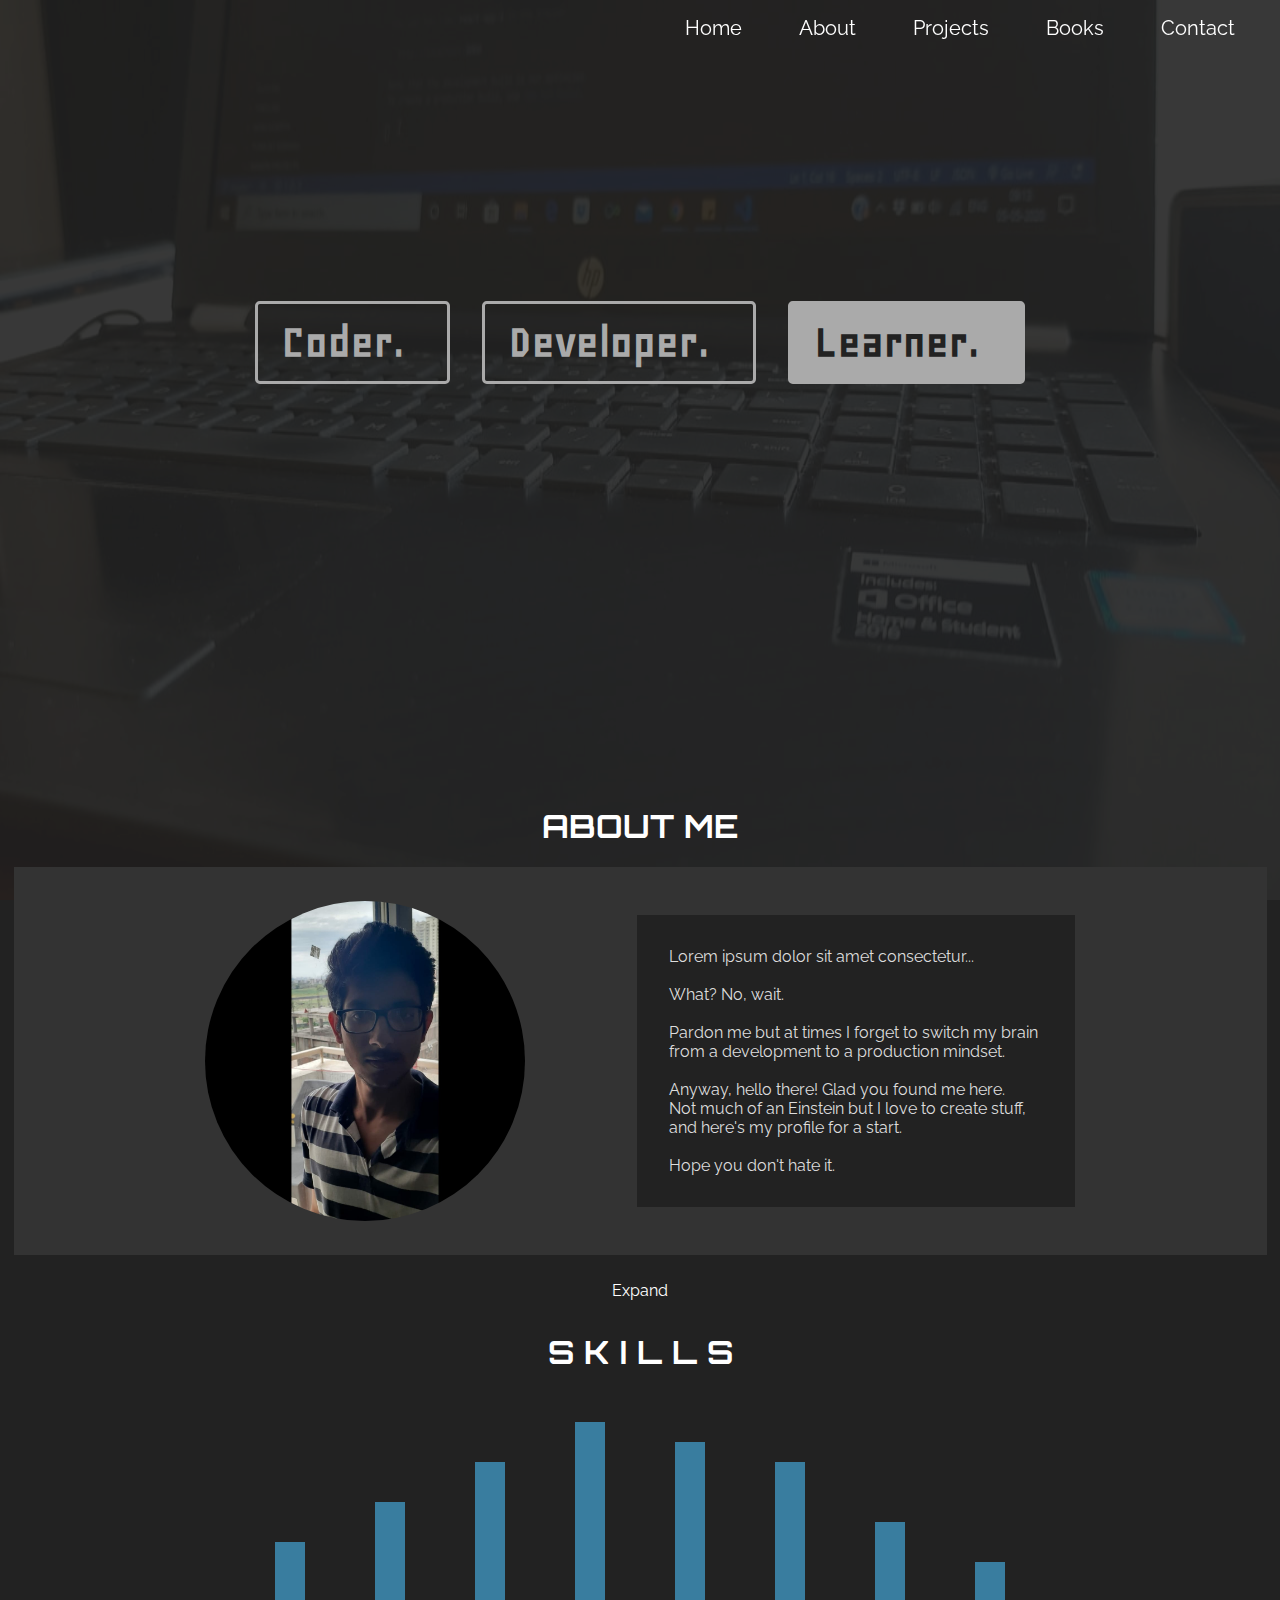
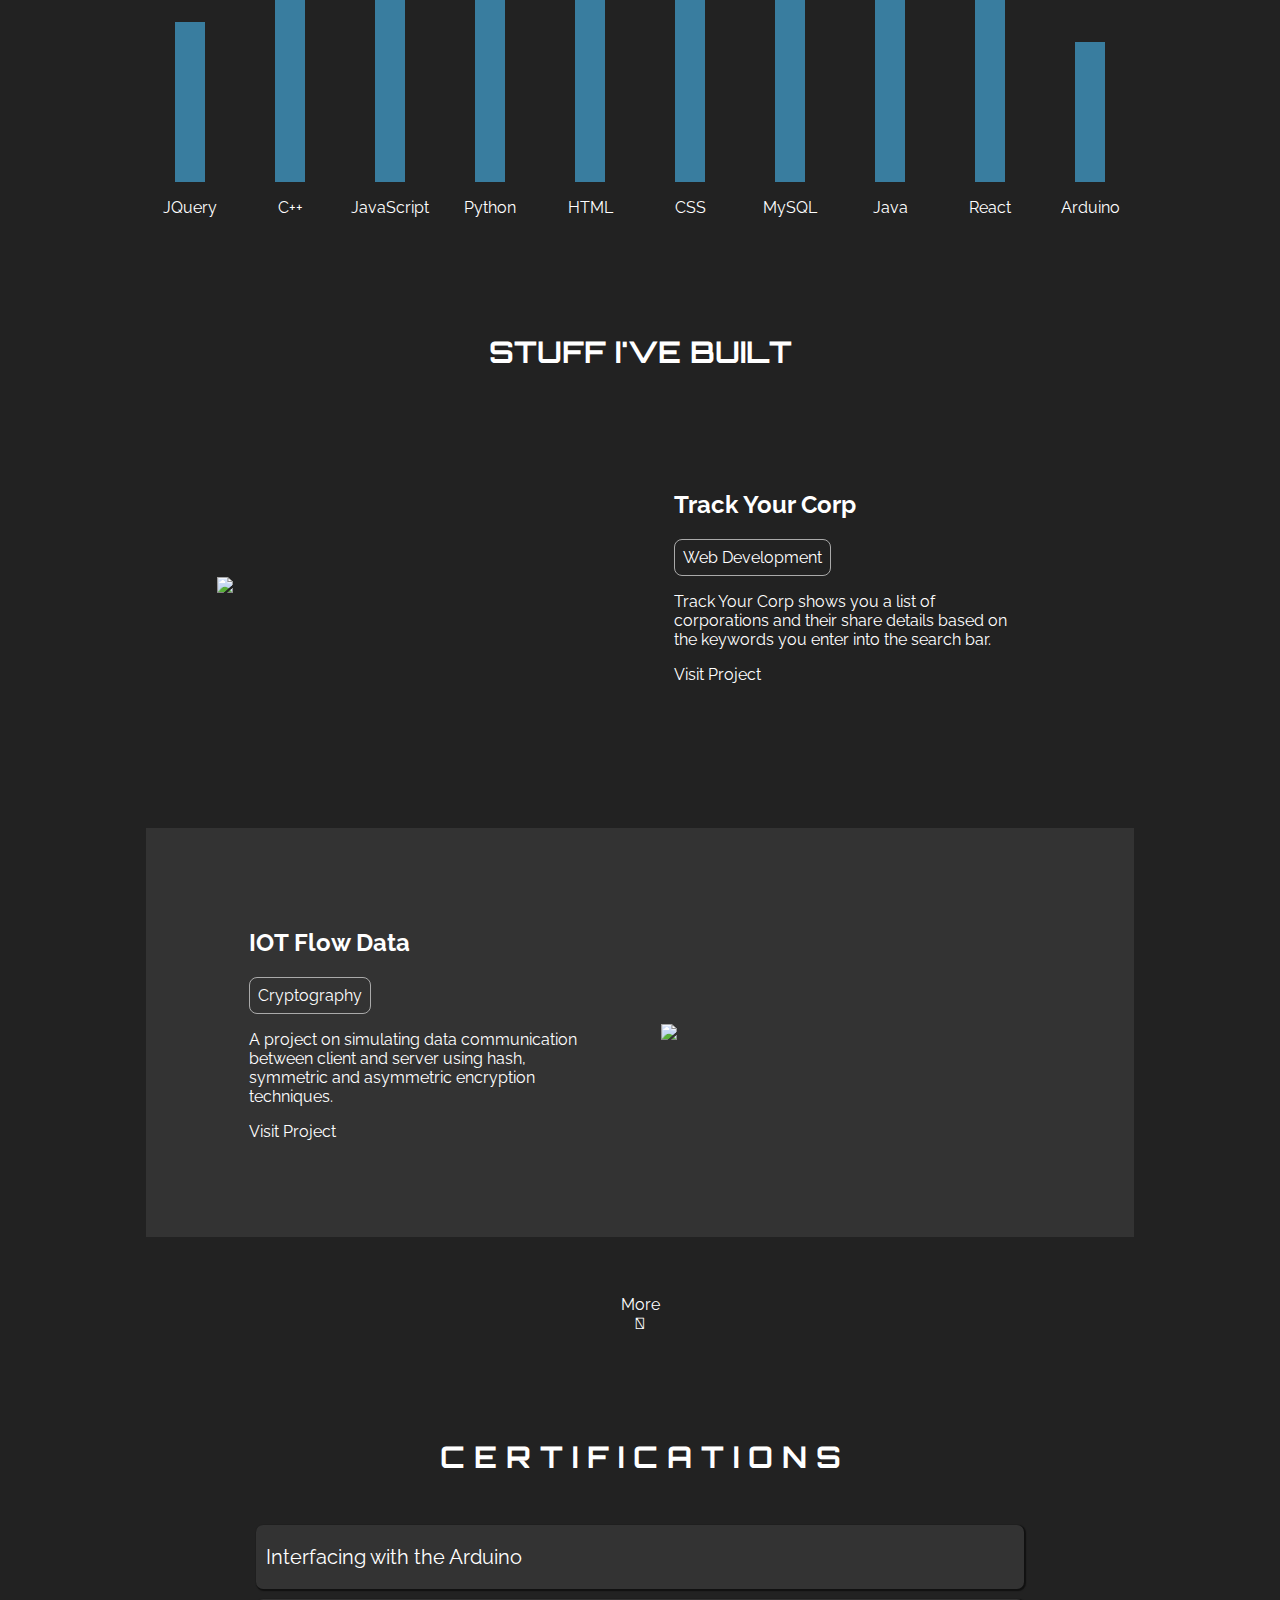
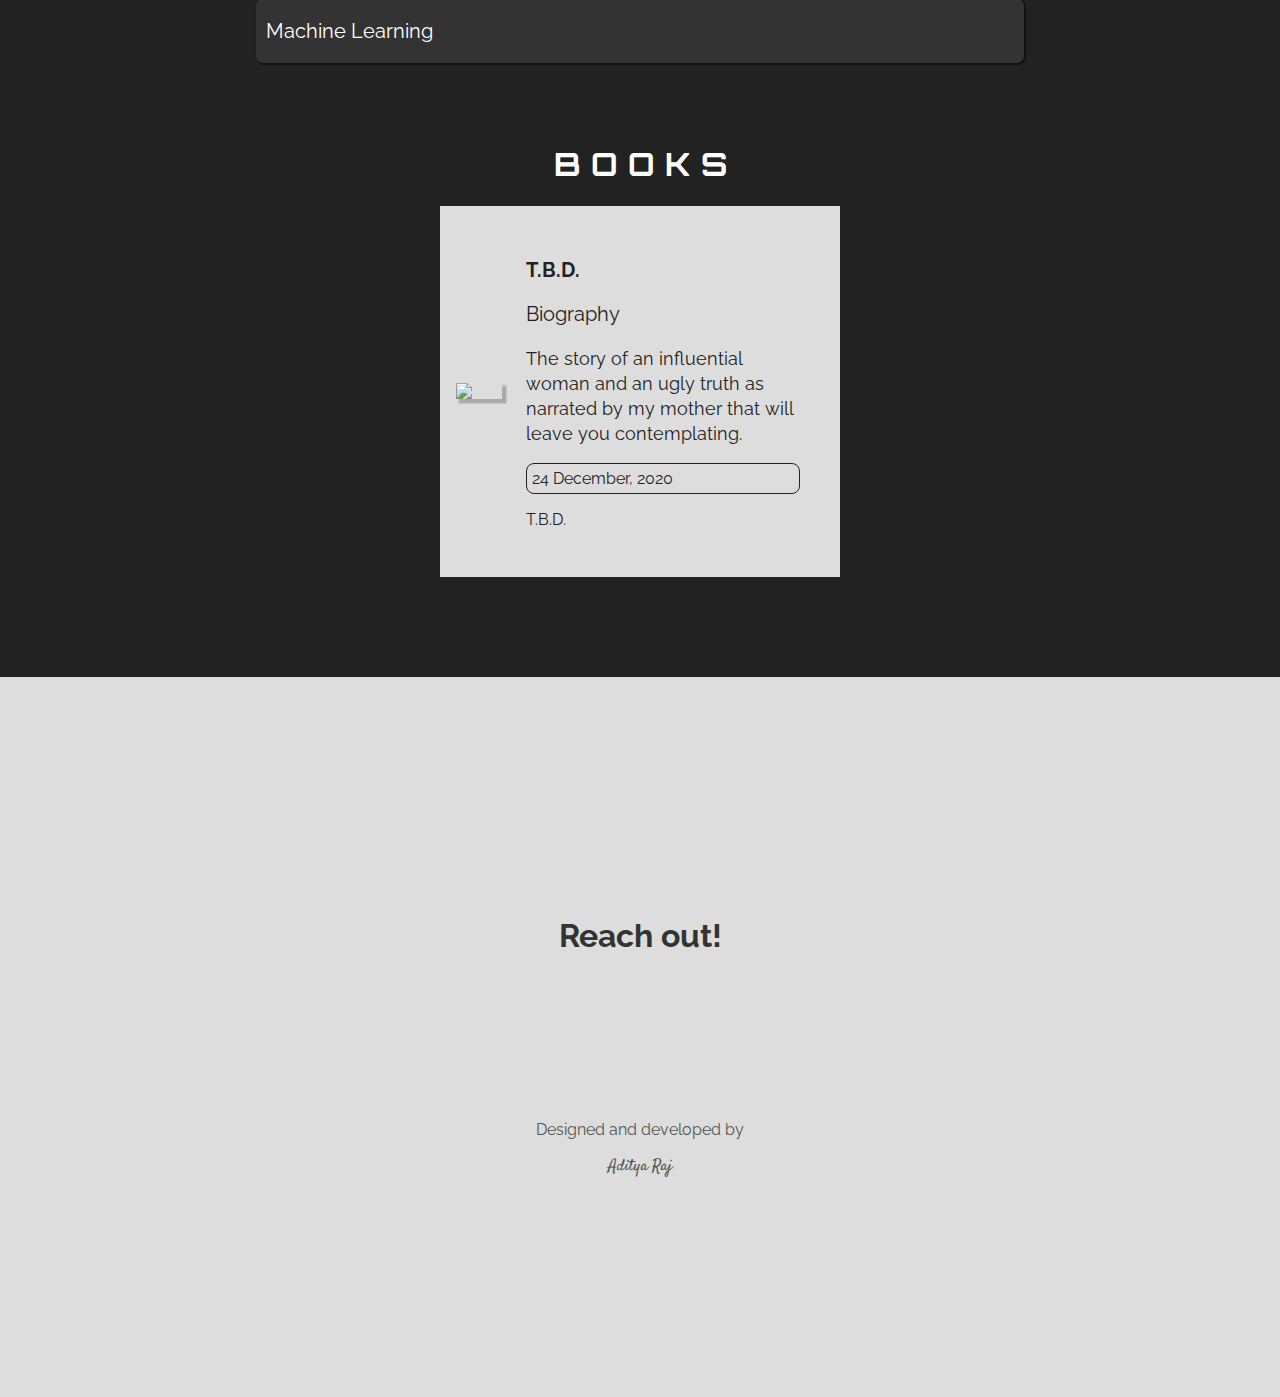
==== commit 0b01a62e: "Final update" ====
--- a/index.html
+++ b/index.html
@@ -98,7 +98,7 @@
         <div class="view-less" onclick="hide_more_projects()">Less<br /><span class="fas fa-chevron-up"></span></div>
     </div>
     <div class="section certifications-section">
-        <h1> C E R T I F I C A T I O N S</h1>
+        <h1>C E R T I F I C A T I O N S</h1>
         <div class="certifications-list"></div>
     </div>
     <div id="books"></div>
--- a/styles/skills.css
+++ b/styles/skills.css
@@ -1,4 +1,3 @@
-
 @media only screen and (max-width: 1000px) {
     .skills-section {
         display: flex;
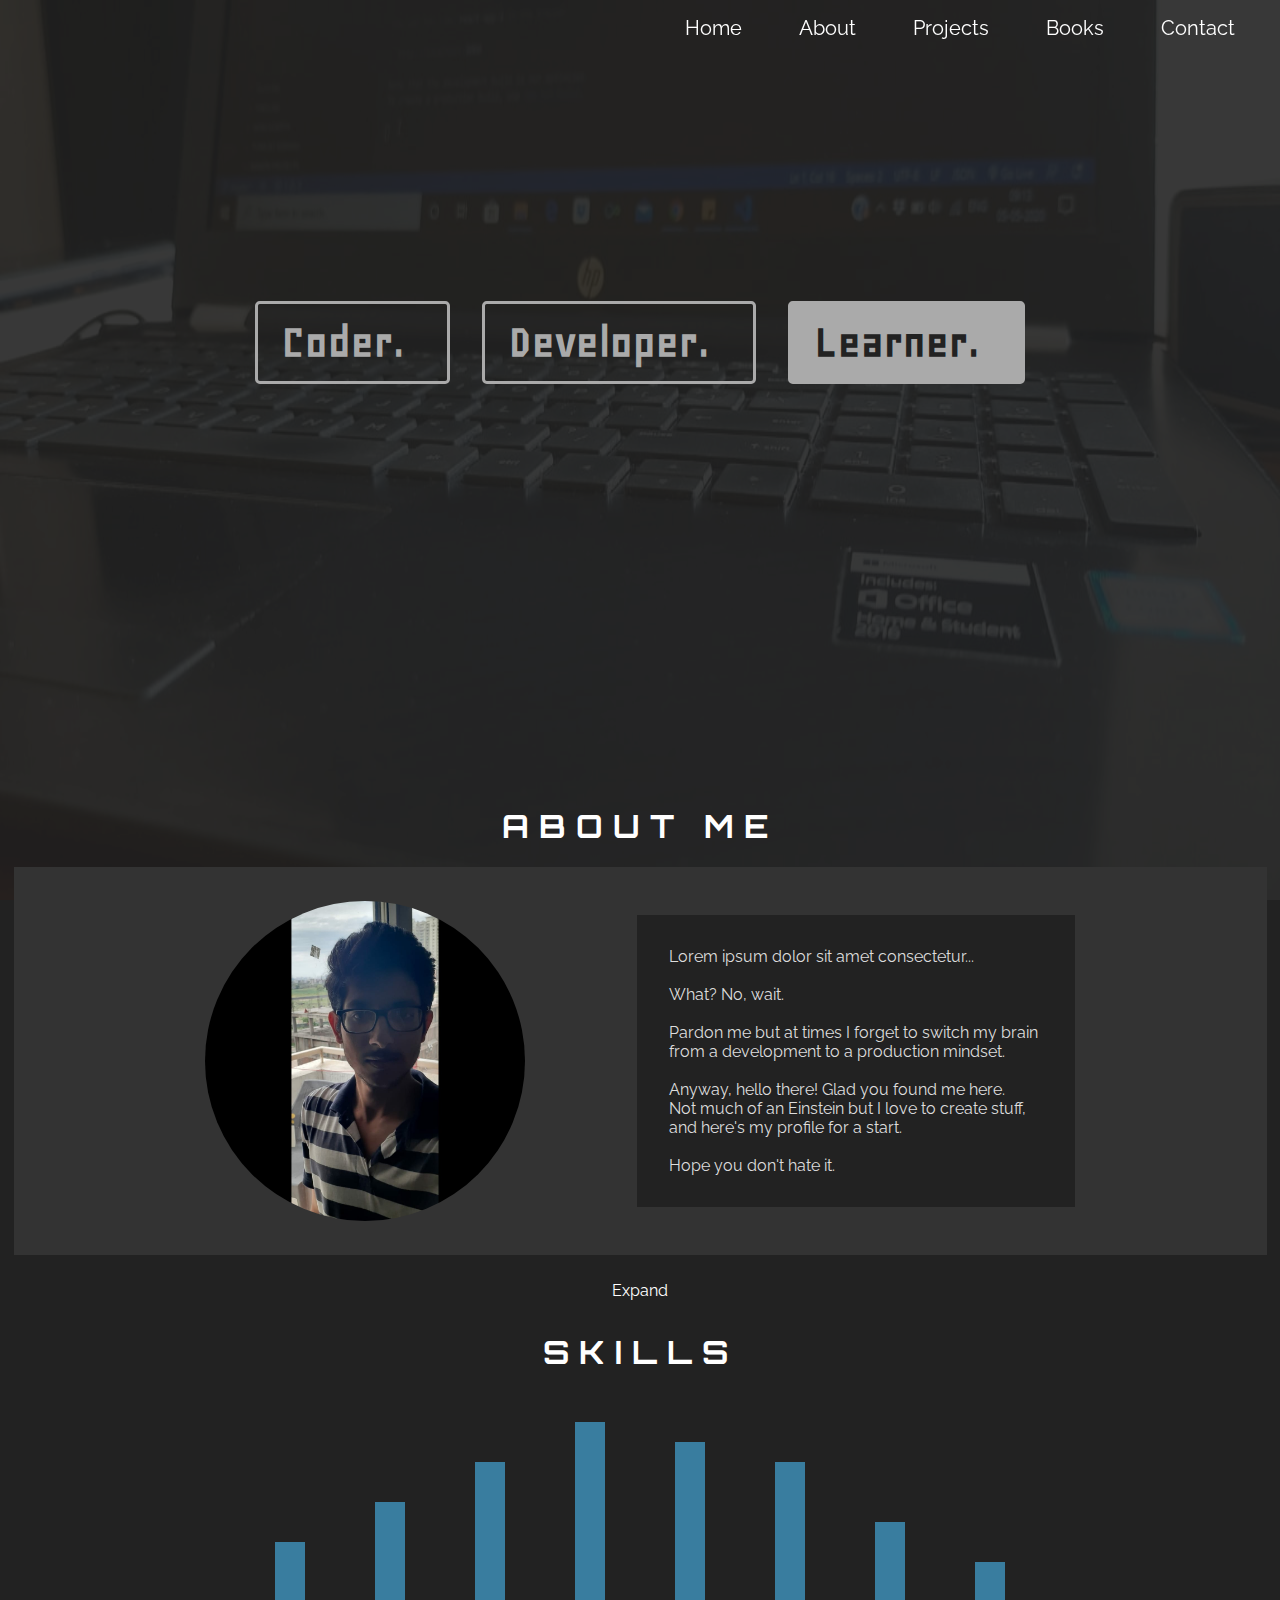
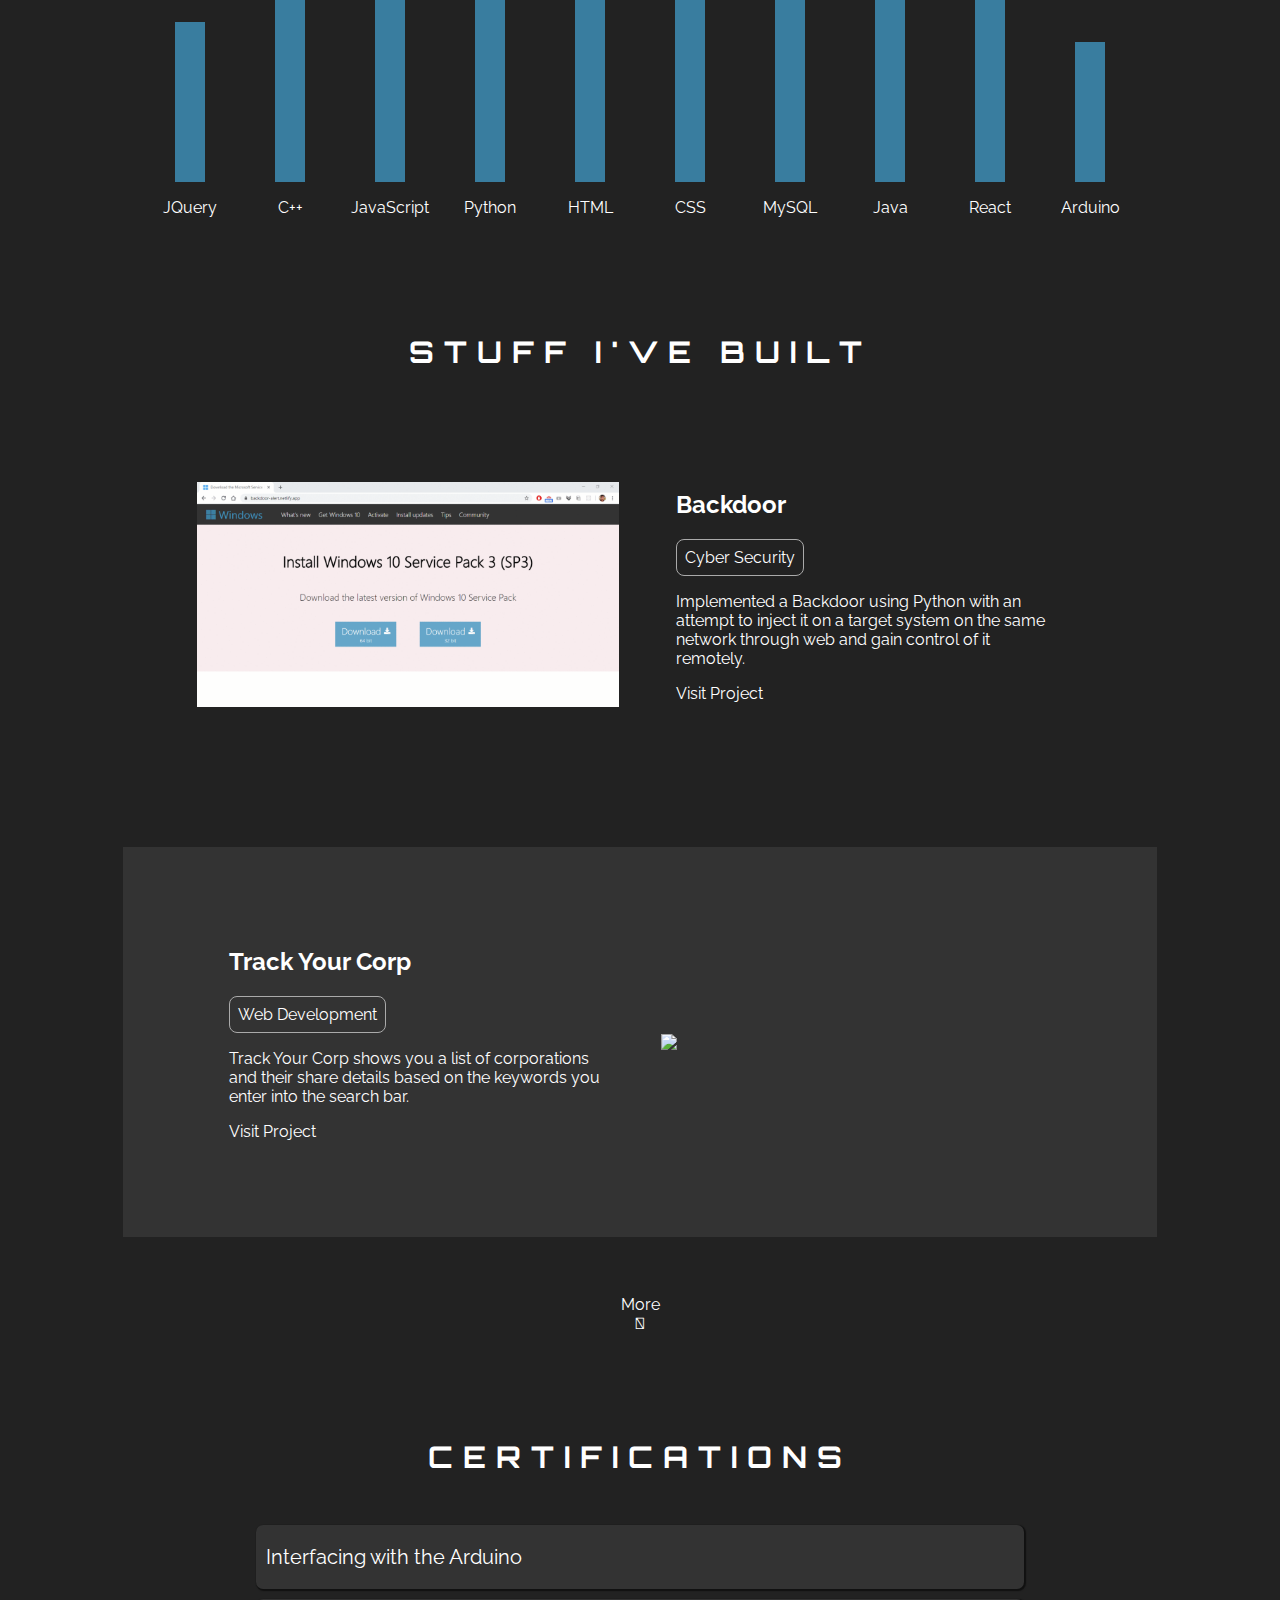
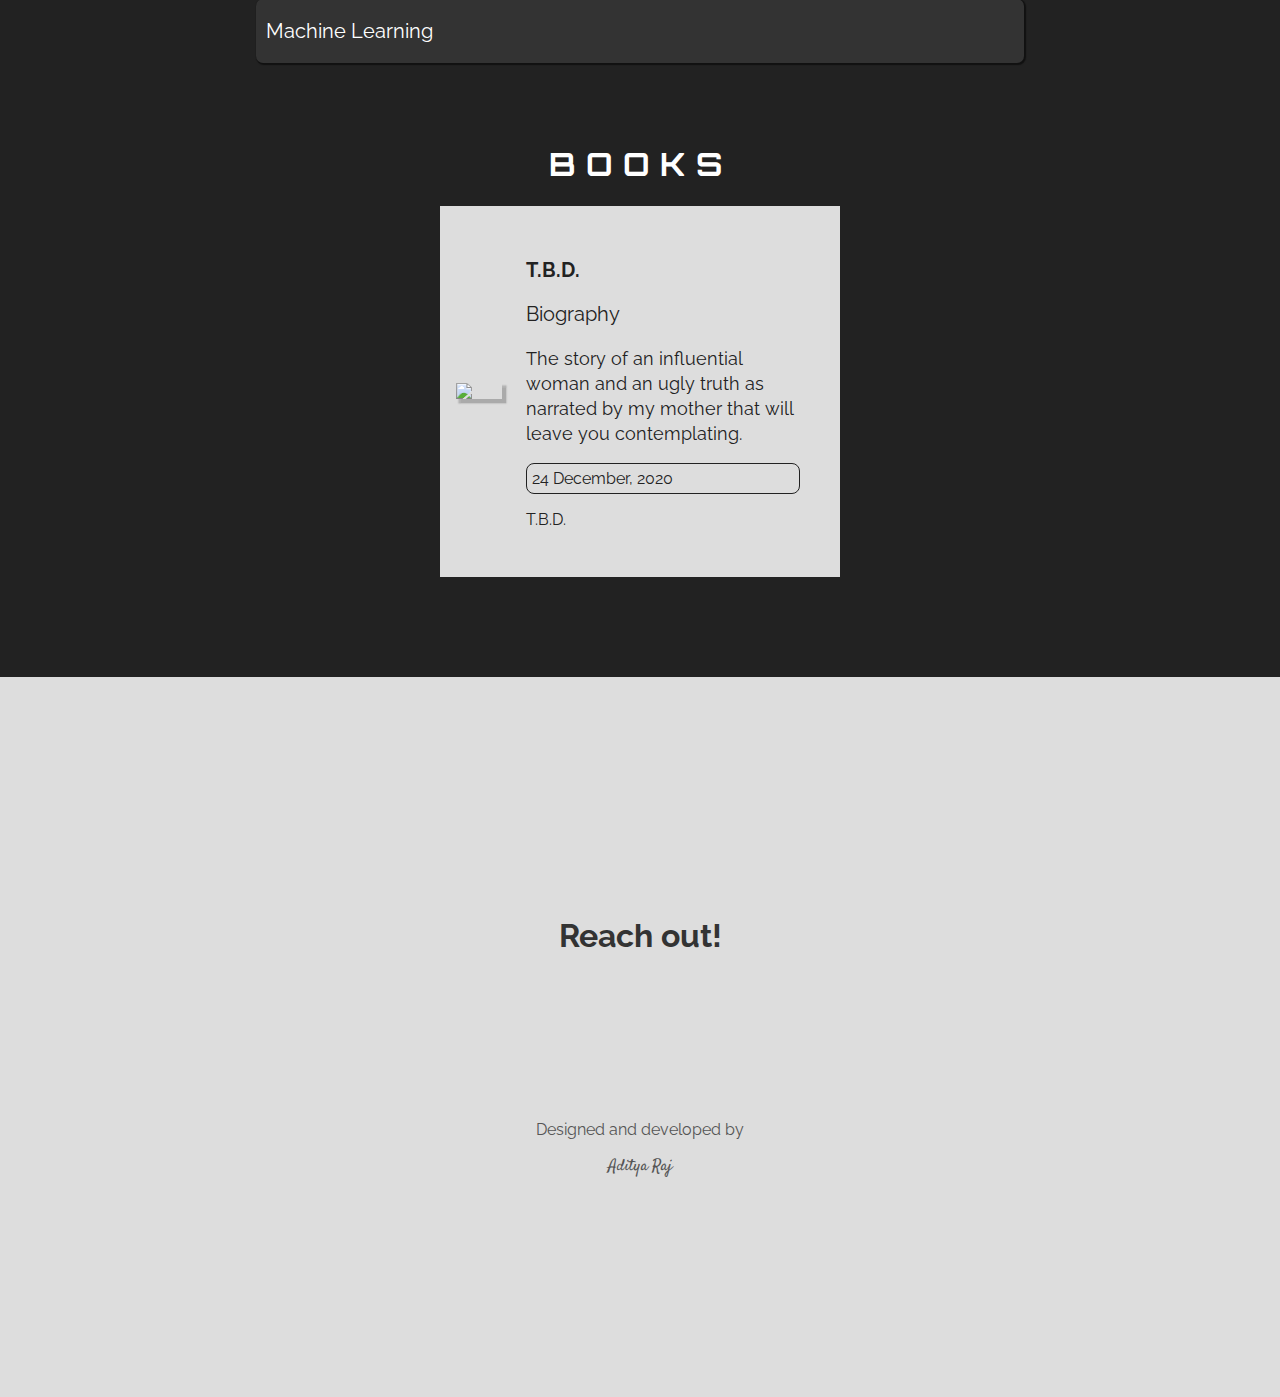
==== commit 304f99b6: "Updated Section Headings" ====
--- a/index.html
+++ b/index.html
@@ -86,7 +86,7 @@
     </div>
     <div id="skills"></div>
     <div class="section skills-section">
-        <h1>S K I L L S</h1>
+        <h1>SKILLS</h1>
         <div class="skills-list"></div>
     </div>
     <div id="projects"></div>
@@ -98,12 +98,12 @@
         <div class="view-less" onclick="hide_more_projects()">Less<br /><span class="fas fa-chevron-up"></span></div>
     </div>
     <div class="section certifications-section">
-        <h1>C E R T I F I C A T I O N S</h1>
+        <h1>CERTIFICATIONS</h1>
         <div class="certifications-list"></div>
     </div>
     <div id="books"></div>
     <div class="section books-section">
-        <h1>B O O K S</h1>
+        <h1>BOOKS</h1>
         <div class="books-list"></div>
     </div>
     <div id="foot" class="footer">
--- a/styles/main.css
+++ b/styles/main.css
@@ -19,4 +19,5 @@
 }
 .section h1 {
     font-family: 'Orbitron', sans-serif;
+    letter-spacing: 10px;
 }--- a/styles/skills.css
+++ b/styles/skills.css
@@ -80,6 +80,10 @@
         background-color: hsla(200, 50%, 50%, 0.8);
         outline: none;
         border: none;
+        cursor: pointer;
+    }
+    .skill-strength:hover {
+        background-color: hsla(200, 50%, 50%, 1);
     }
     .skill-strength:focus {
         border: 3px solid hsla(200, 50%, 75%, 0.8);
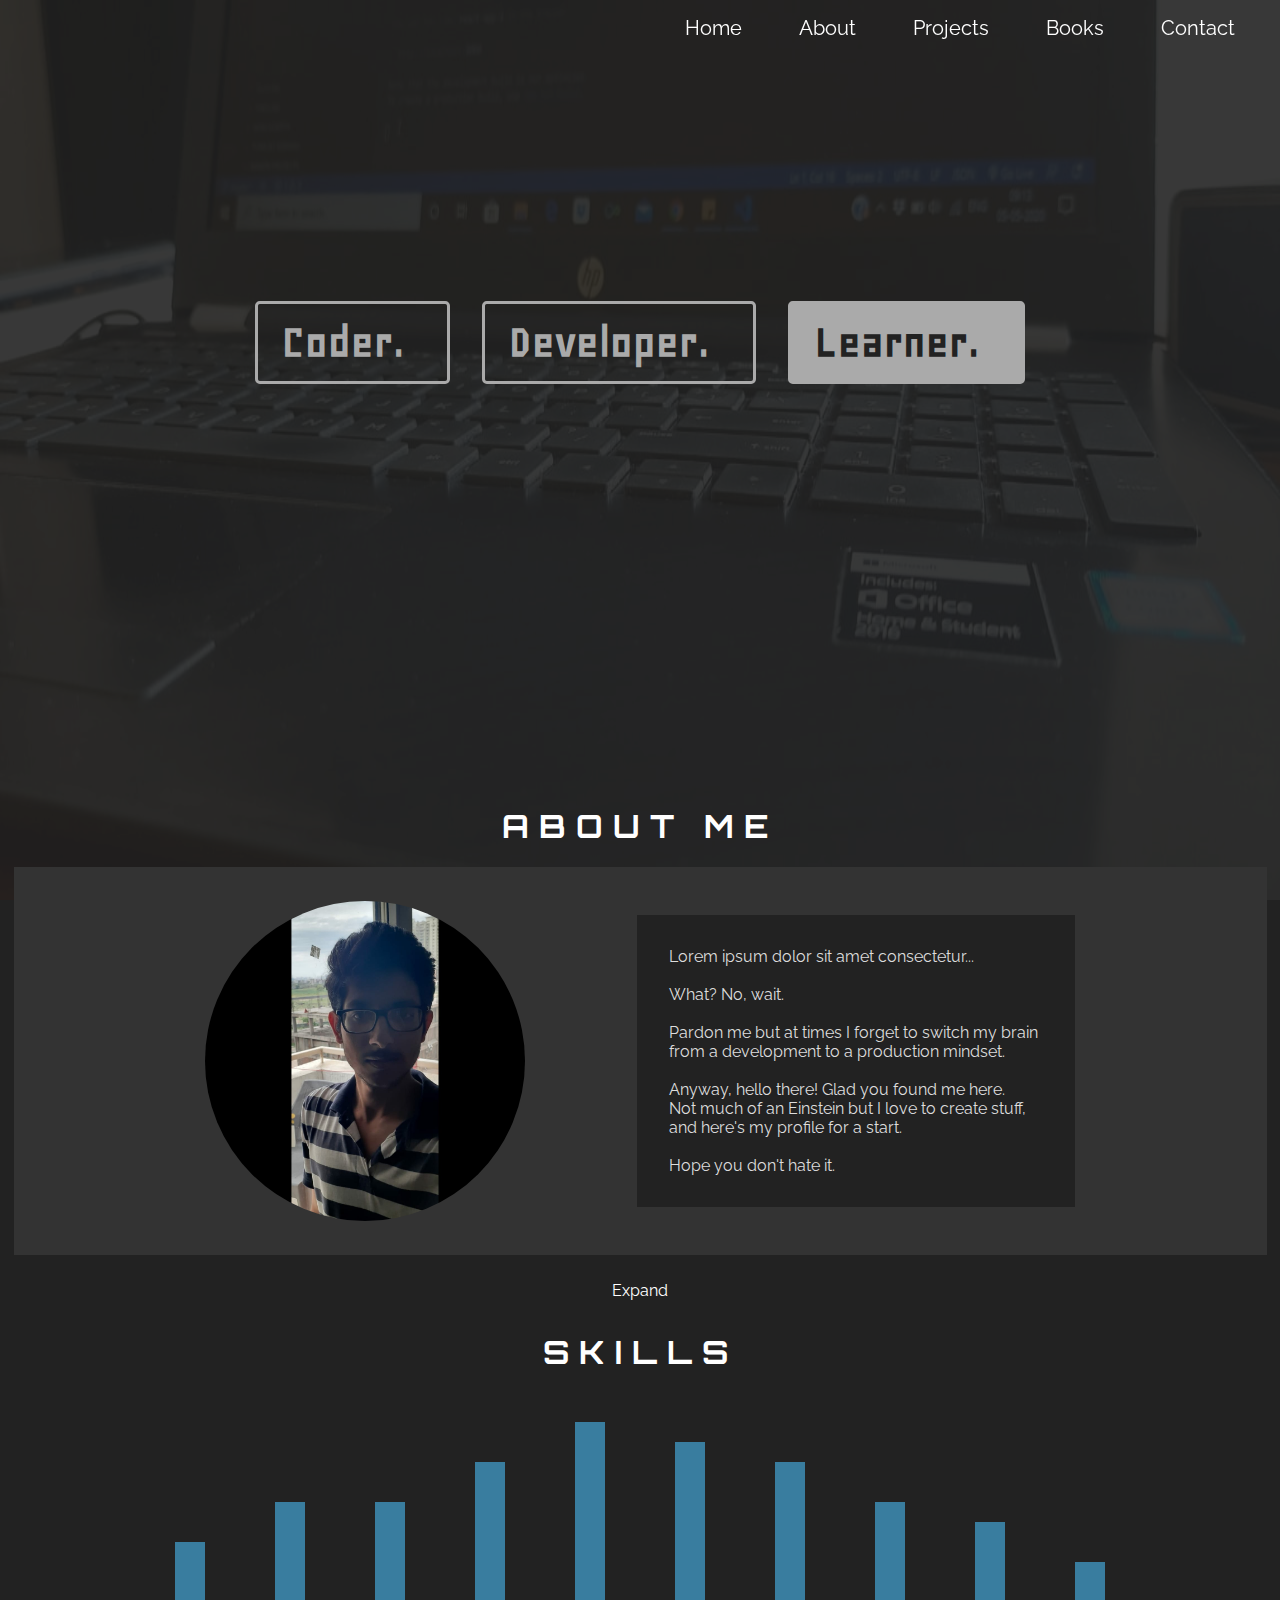
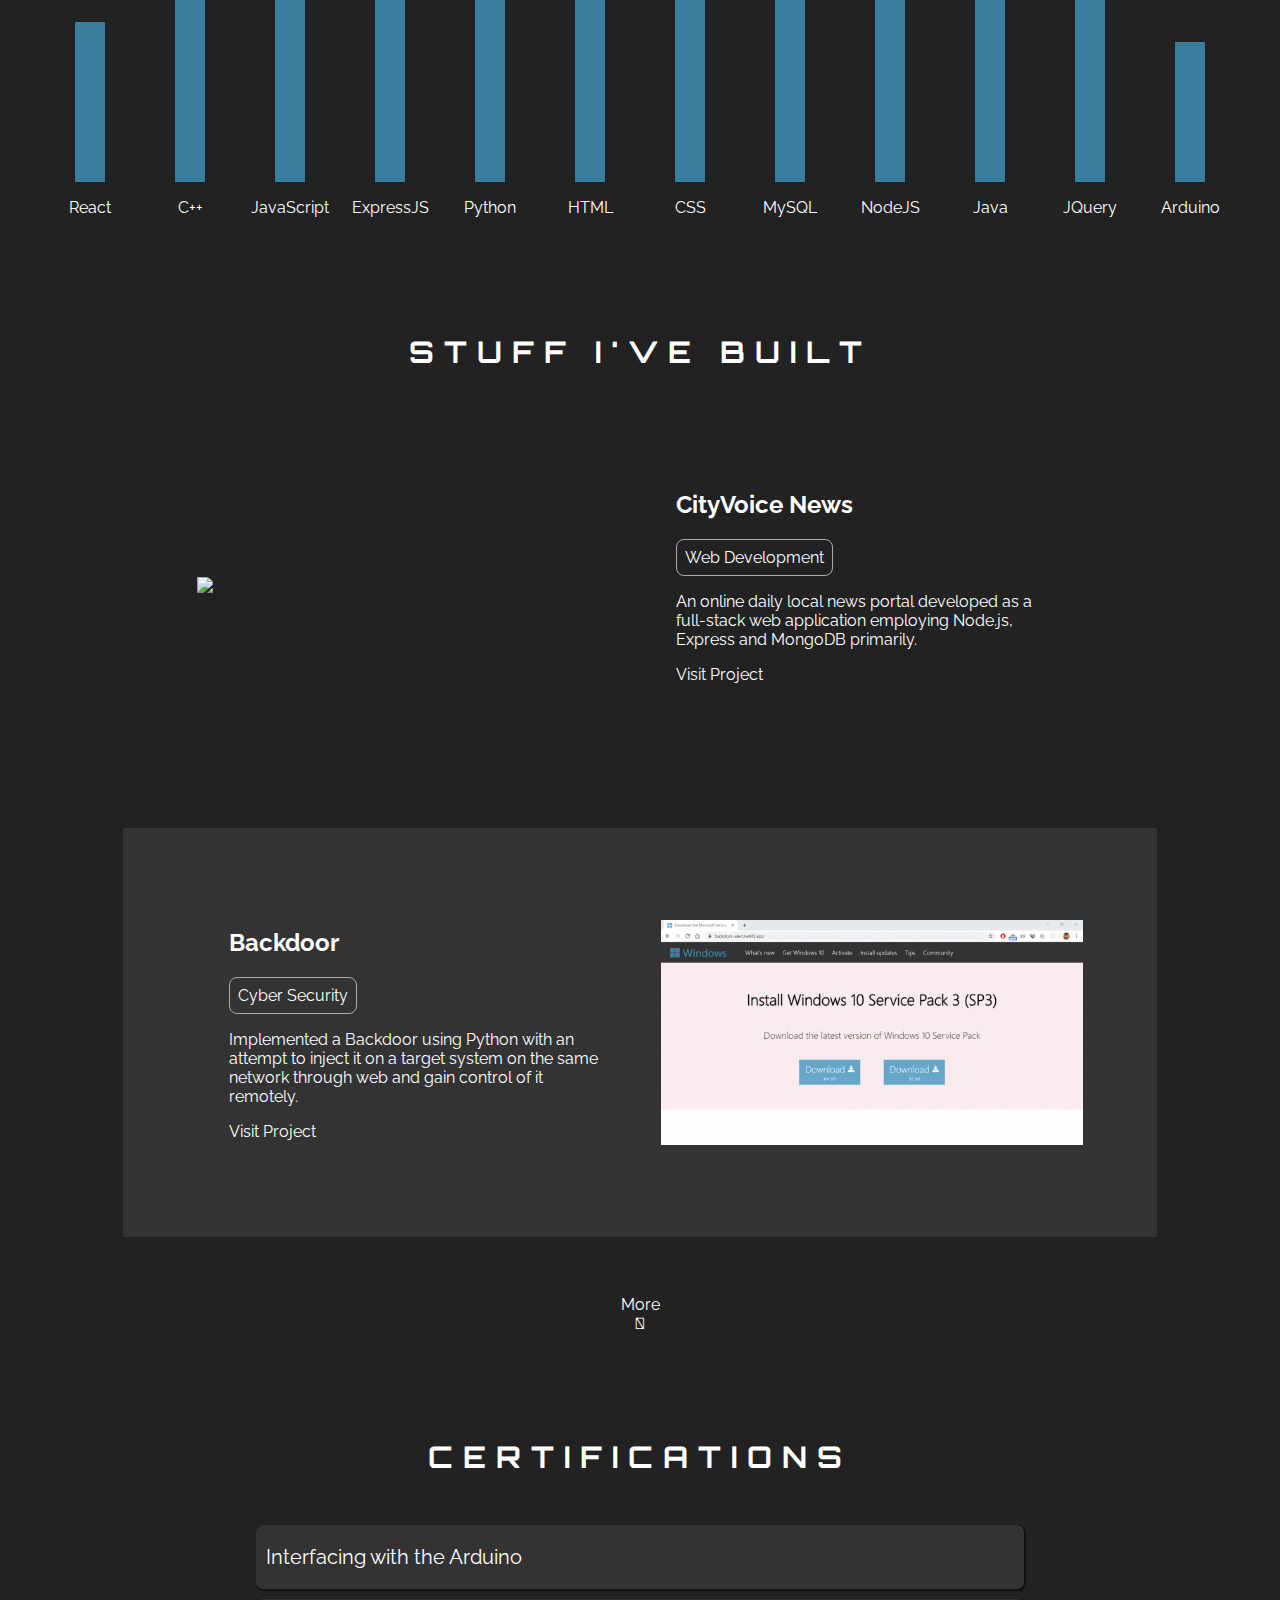
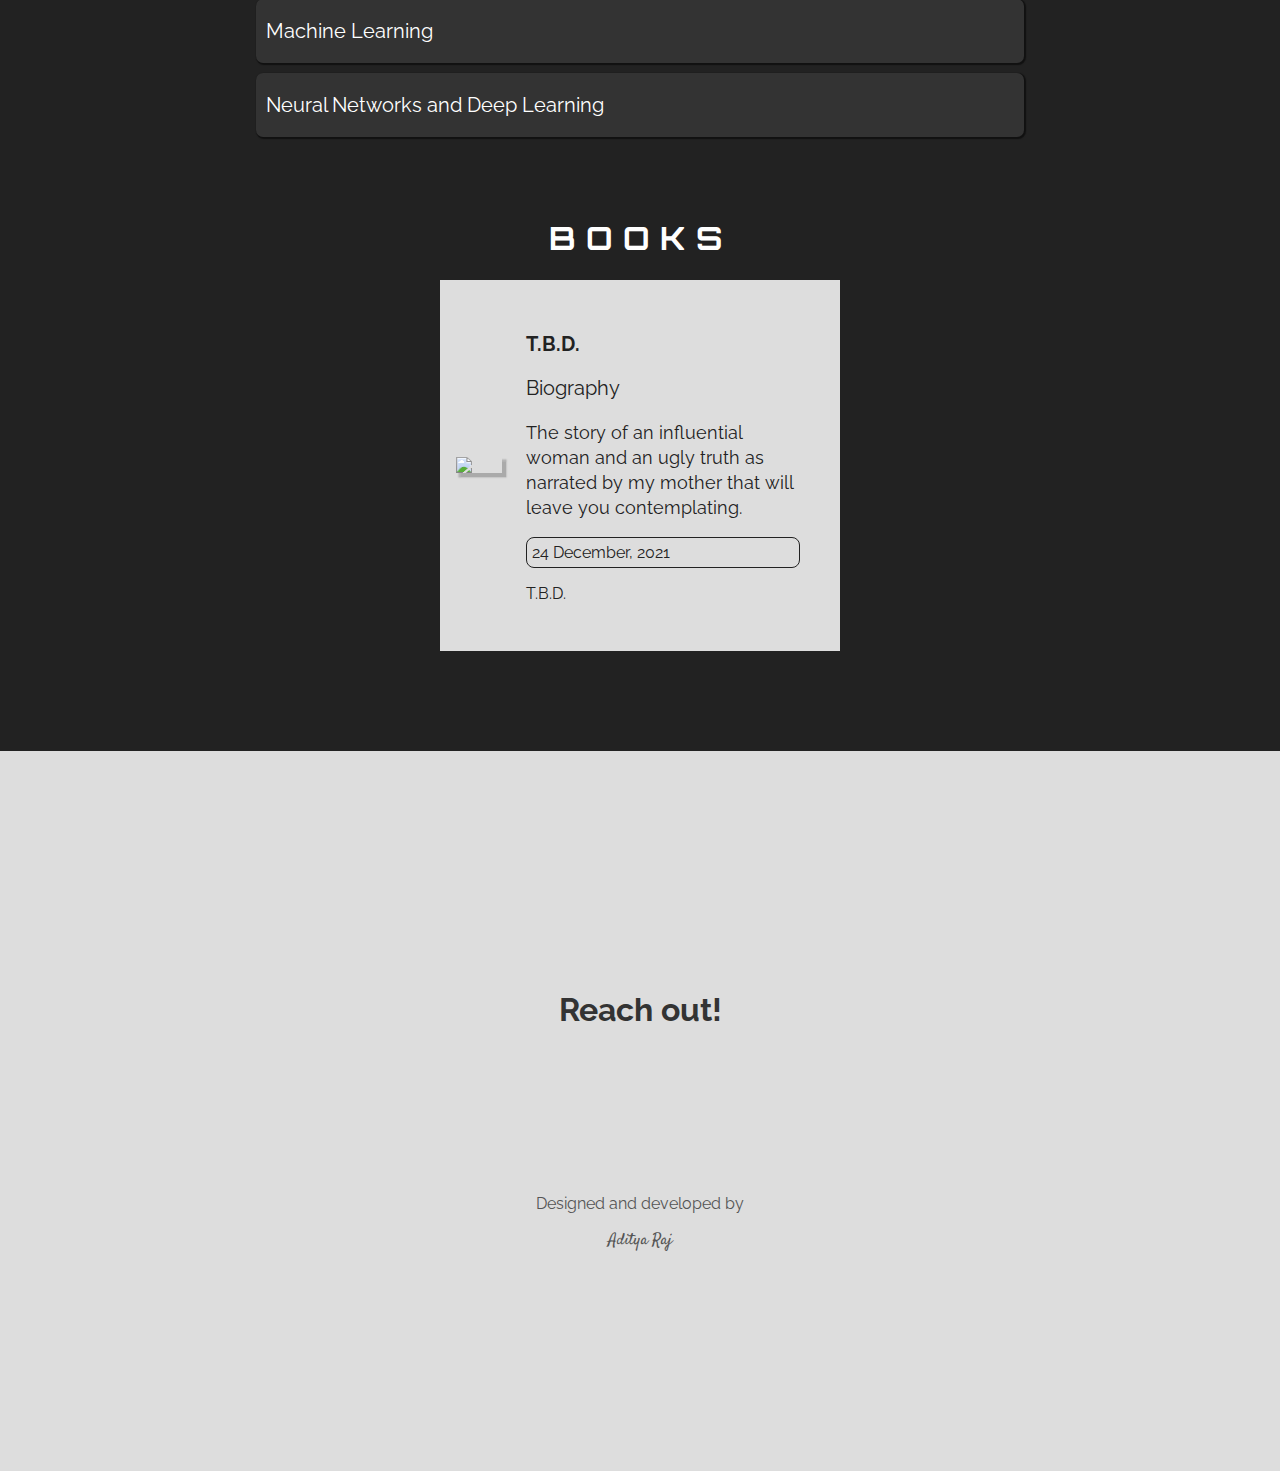
==== commit eb6bc73e: "Updated Skills, Projects and favicon" ====
--- a/index.html
+++ b/index.html
@@ -3,7 +3,7 @@
 <head>
     <meta charset="UTF-8">
     <meta name="viewport" content="width=device-width, initial-scale=1.0">
-    <link rel="shortcut icon" href="./resources/favicon.ico" type="image/x-icon" />
+    <link rel="shortcut icon" href="./resources/logo.png" type="image/png" />
     <title>Aditya Raj's Portfolio | Projects, Books and More</title>
     <link href="https://fonts.googleapis.com/css2?family=Raleway:wght@400;500&display=swap" rel="stylesheet">
     <link href="https://fonts.googleapis.com/css2?family=Allerta+Stencil&family=Geo&family=Neucha&family=Orbitron&display=swap" rel="stylesheet">
--- a/styles/main.css
+++ b/styles/main.css
@@ -20,4 +20,9 @@
 .section h1 {
     font-family: 'Orbitron', sans-serif;
     letter-spacing: 10px;
+}
+@media only screen and (max-width: 1000px) {
+    .section h1 {
+        letter-spacing: 1px;
+    }
 }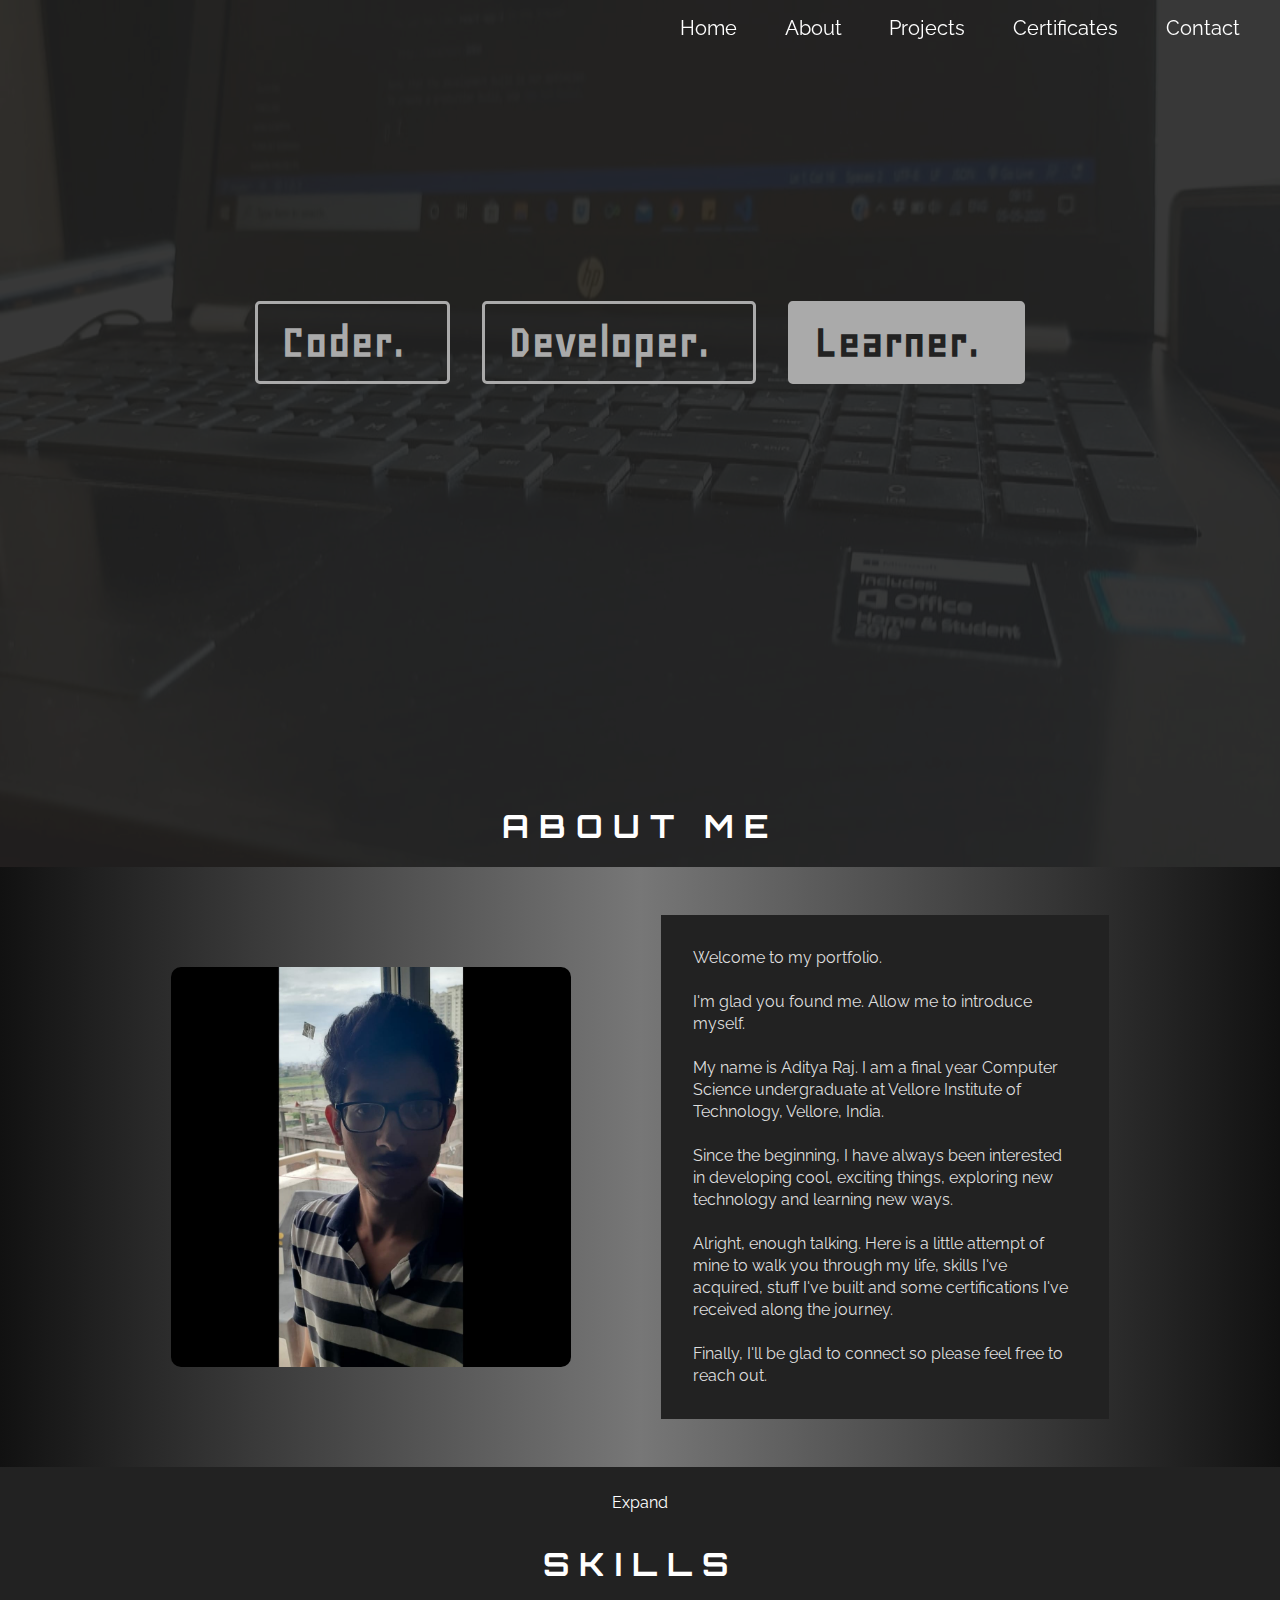
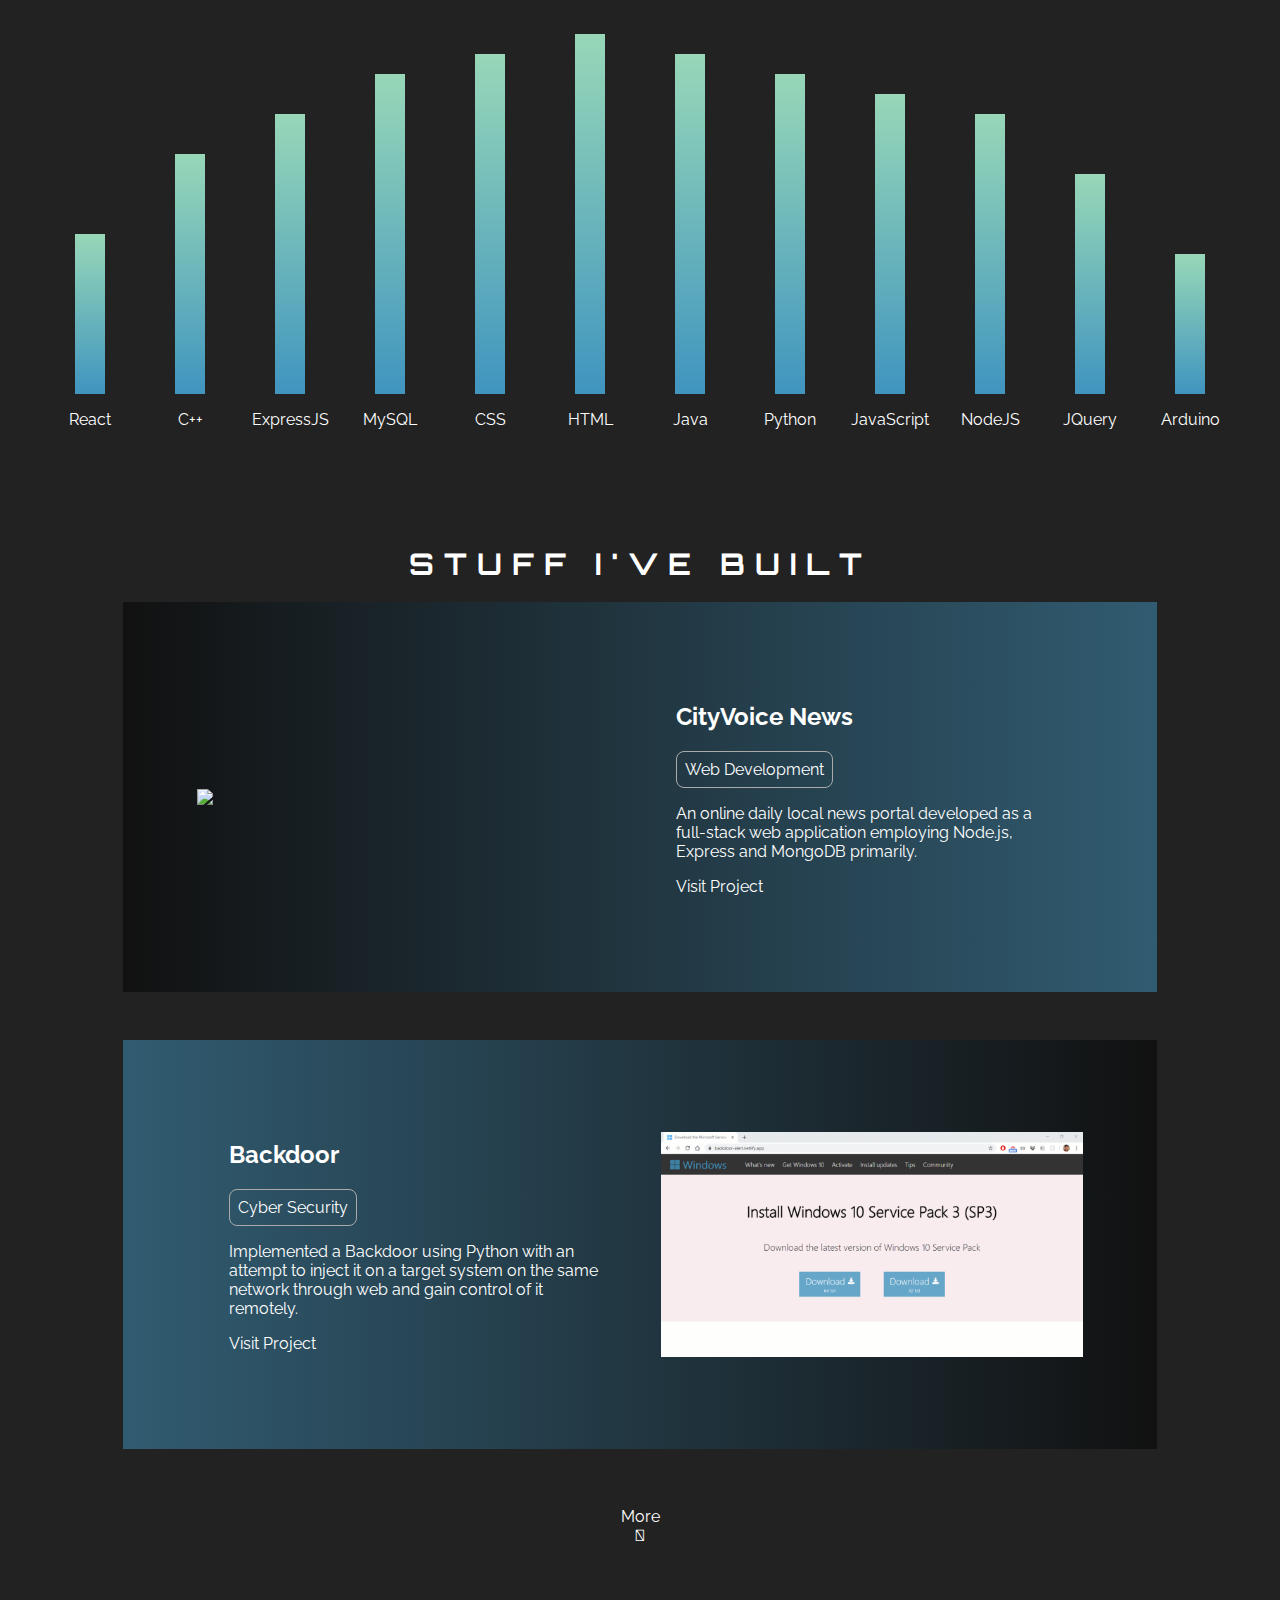
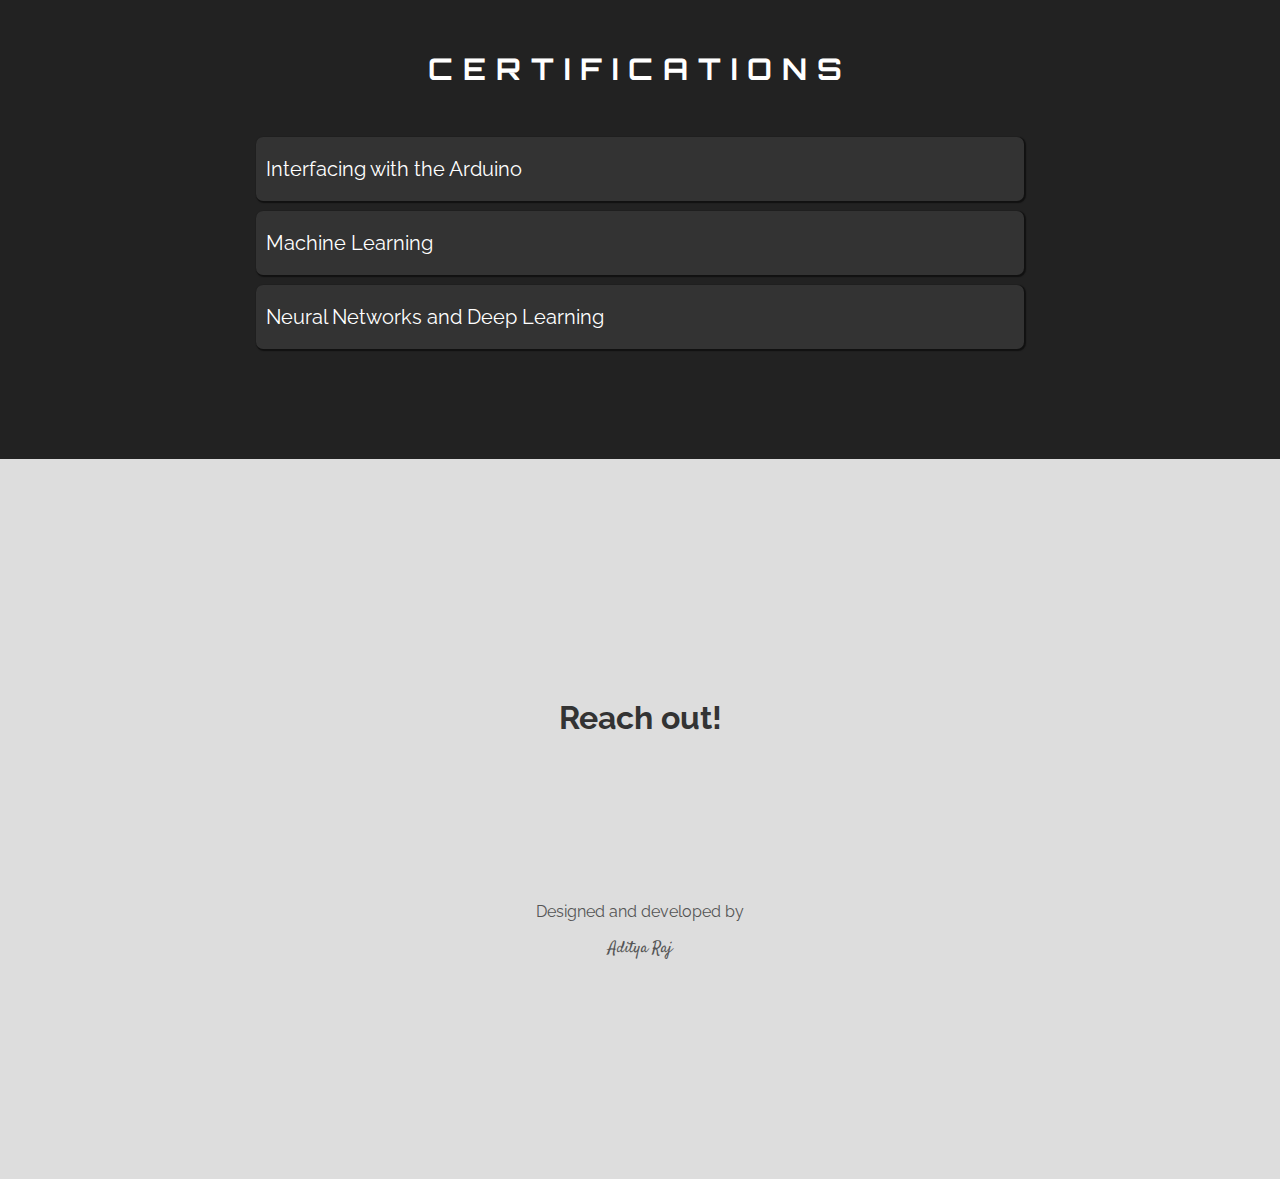
==== commit 2484a642: "Removed Books section" ====
--- a/index.html
+++ b/index.html
@@ -38,7 +38,7 @@
             <a href="#" onclick="scroll_to_top(() => window.scrollTo(0, 0))">Home</a>
             <a href="#about">About</a>
             <a href="#projects">Projects</a>
-            <a href="#books">Books</a>
+            <a href="#certifications">Certificates</a>
             <a href="#foot">Contact</a>
         </div>
     </div>
@@ -97,15 +97,16 @@
         <div class="projects-list more-projects-list"></div>
         <div class="view-less" onclick="hide_more_projects()">Less<br /><span class="fas fa-chevron-up"></span></div>
     </div>
+    <div id="certifications"></div>
     <div class="section certifications-section">
         <h1>CERTIFICATIONS</h1>
         <div class="certifications-list"></div>
     </div>
-    <div id="books"></div>
+    <!-- <div id="books"></div>
     <div class="section books-section">
         <h1>BOOKS</h1>
         <div class="books-list"></div>
-    </div>
+    </div> -->
     <div id="foot" class="footer">
         <h1>Reach out!</h1>
         <div class="contact-links">
--- a/styles/main.css
+++ b/styles/main.css
@@ -14,8 +14,19 @@
     text-decoration: none;
     color: #fff;
 }
+.even-item {
+    background-image: linear-gradient(
+        to left,
+        hsla(200, 50%, 50%, 0.5),
+        hsla(150, 50%, 0%, 0.5)
+    );
+}
 .odd-item {
-    background-color: #333;
+    background-image: linear-gradient(
+        to left,
+        hsla(150, 50%, 0%, 0.5),
+        hsla(200, 50%, 50%, 0.5)
+    );
 }
 .section h1 {
     font-family: 'Orbitron', sans-serif;
--- a/styles/about.css
+++ b/styles/about.css
@@ -89,19 +89,20 @@
         display: flex;
         justify-content: space-evenly;
         align-items: center;
-        background-color: #333;
+        background-image: linear-gradient(to right, #111, #777, #111);
         padding: 2em 5em;
         margin-bottom: 1em;
     }
     .about-info img {
-        width: 20em;
-        border-radius: 50%;
+        width: 25em;
+        border-radius: 2.5%;
     }
     .about-info p {
         width: 40%;
         background-color: #222;
         color: #ddd;
         padding: 2em;
+        line-height: 22px;
     }
     .about-desc {
         display: none;
--- a/styles/skills.css
+++ b/styles/skills.css
@@ -30,6 +30,11 @@
     .skill-strength {
         height: 25px;
         background-color: hsla(200, 50%, 50%, 0.8);
+        background-image: linear-gradient(
+            to right, 
+            hsla(200, 50%, 50%, 1),
+            hsla(150, 50%, 50%, 0.5)
+        );
         outline: none;
         border: none;
     }
@@ -77,13 +82,23 @@
     }
     .skill-strength {
         width: 30px;
-        background-color: hsla(200, 50%, 50%, 0.8);
+        /* background-color: hsla(200, 50%, 50%, 0.8); */
+        background-image: linear-gradient(
+            to top, 
+            hsla(200, 50%, 50%, 1),
+            hsla(150, 50%, 50%, 0.5)
+        );
         outline: none;
         border: none;
         cursor: pointer;
     }
     .skill-strength:hover {
-        background-color: hsla(200, 50%, 50%, 1);
+        background-image: linear-gradient(
+            to top, 
+            hsla(200, 50%, 50%, 1),
+            hsla(150, 50%, 50%, 1)
+        );
+        /* background-color: hsla(200, 50%, 50%, 1); */
     }
     .skill-strength:focus {
         border: 3px solid hsla(200, 50%, 75%, 0.8);
--- a/styles/books.css
+++ b/styles/books.css
@@ -19,7 +19,12 @@
         flex-direction: column;
         justify-content: center;
         align-items: center;
-        background-color: #ddd;
+        /* background-color: #ddd; */
+        background-image: linear-gradient(
+            to top,
+            hsla(150, 50%, 100%, 1),
+            hsla(200, 50%, 75%, 1)
+        );
         padding: 1em;
         color: #000;
         margin-bottom: 2em;
@@ -74,14 +79,18 @@
         display: flex;
         justify-content: center;
         align-items: center;
-        background-color: #ddd;
+        background-image: linear-gradient(
+            to top,
+            hsla(150, 50%, 100%, 1),
+            hsla(200, 50%, 75%, 1)
+        );
         color: #222;
         width: 25em;
         padding: 1em;
     }
     .book img {
         width: 10em;
-        box-shadow: 0.2em 0.2em 0.1em 0.1em #aaa;
+        box-shadow: 0.2px 0.2px 0.1em 0.1em #aaa;
     }
     .book-info {
         margin: 1em 1.5em;;
